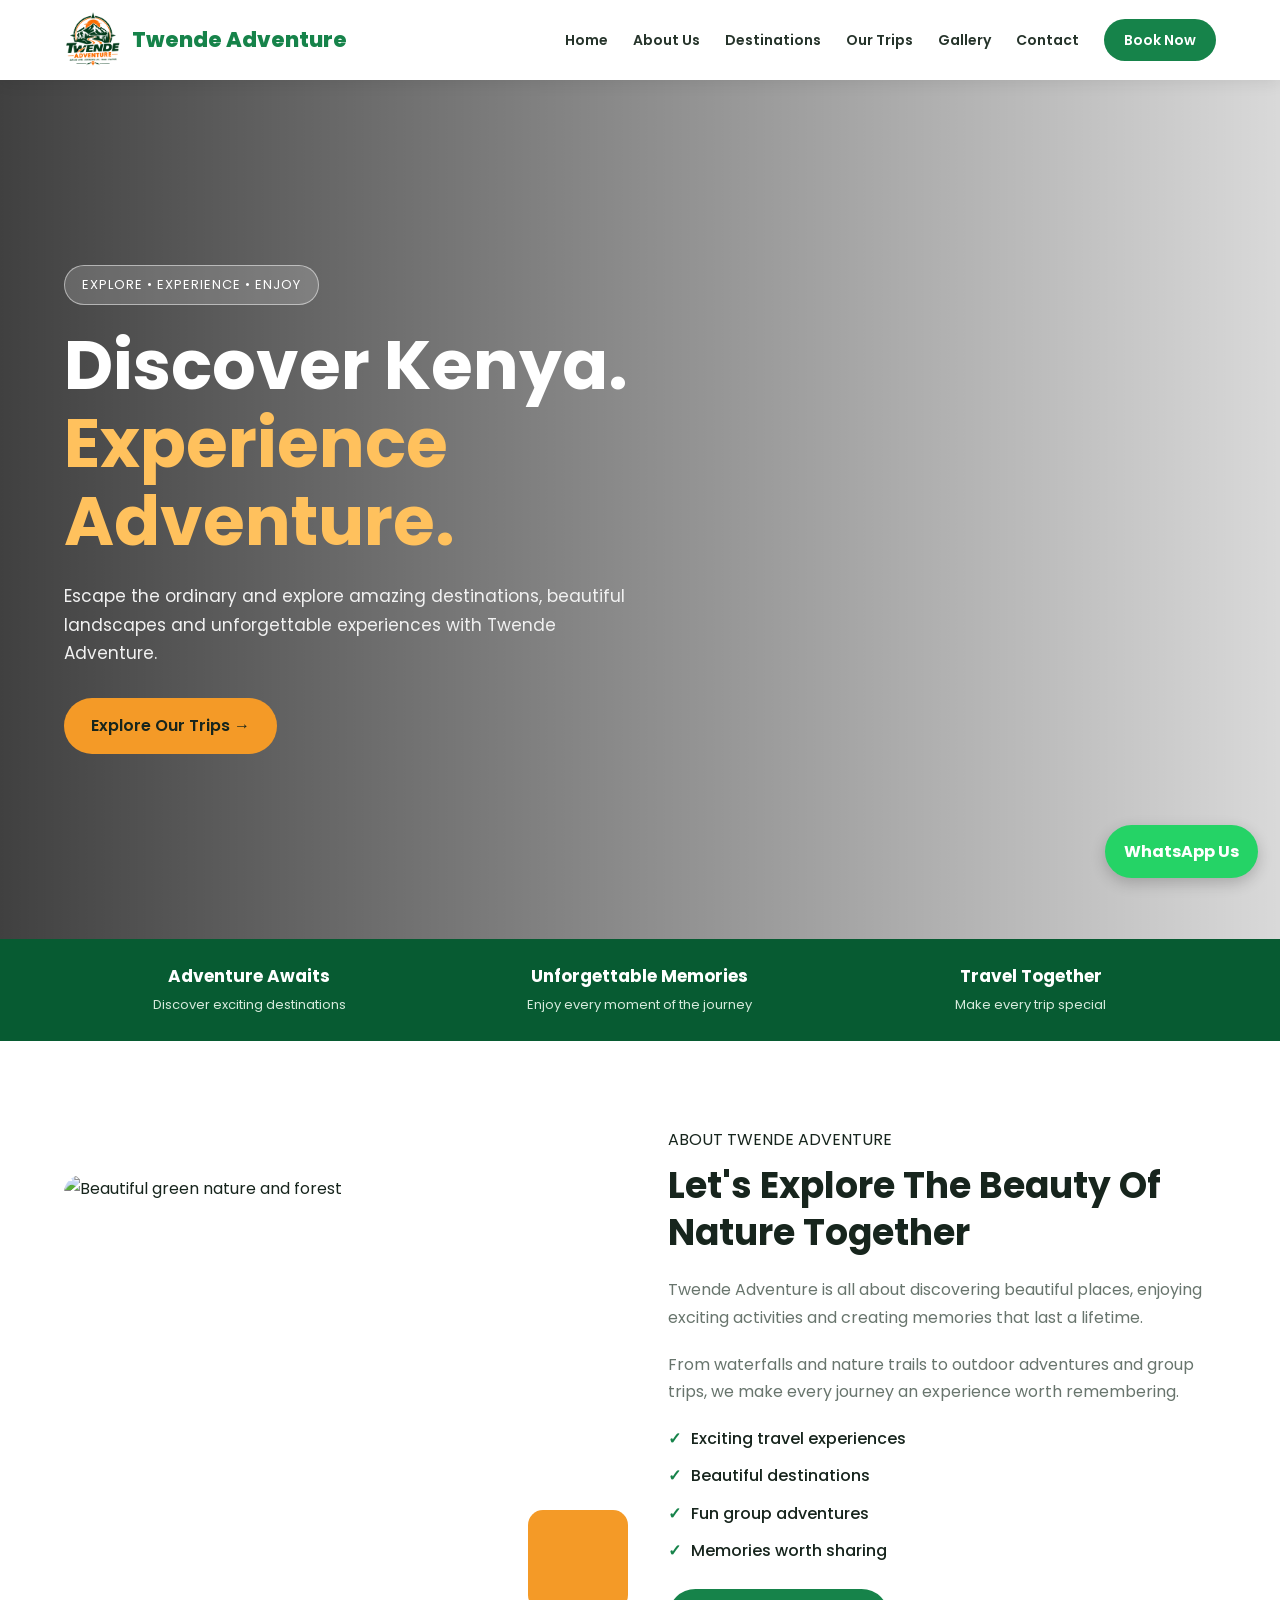
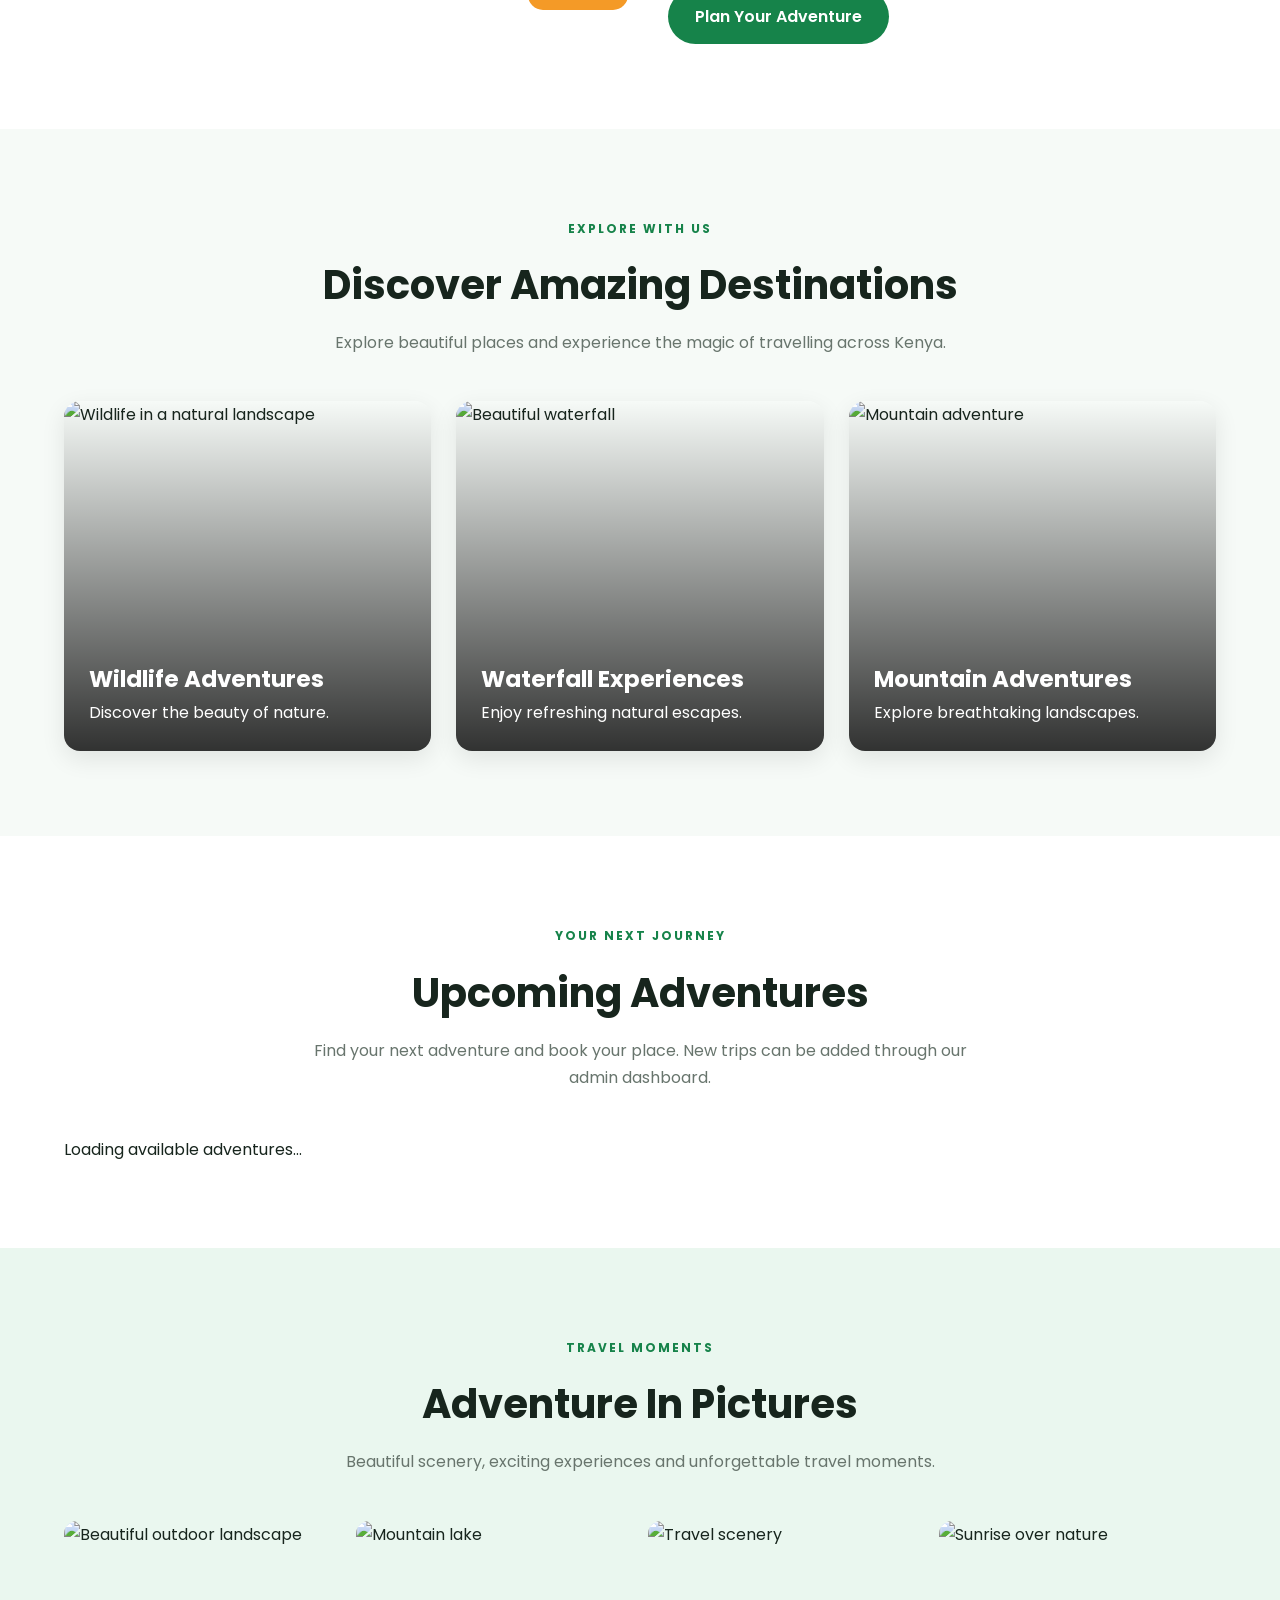
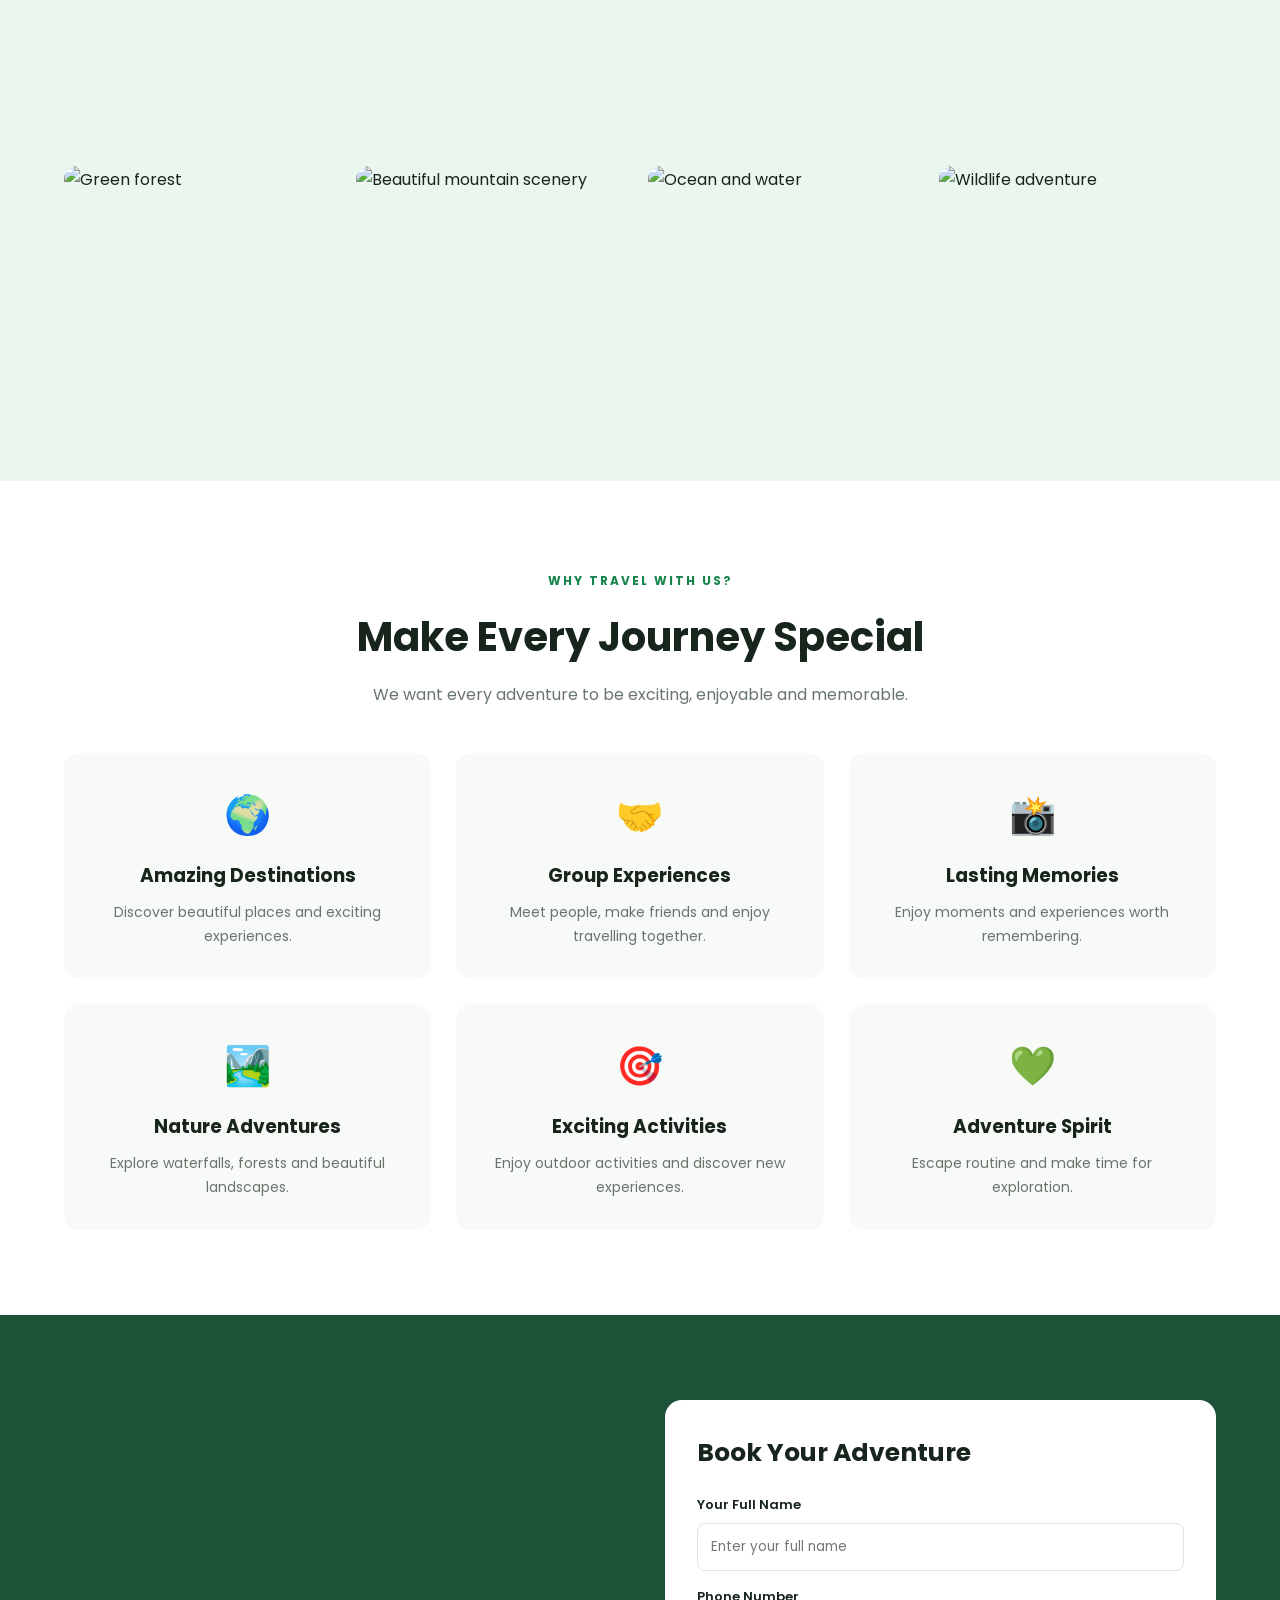
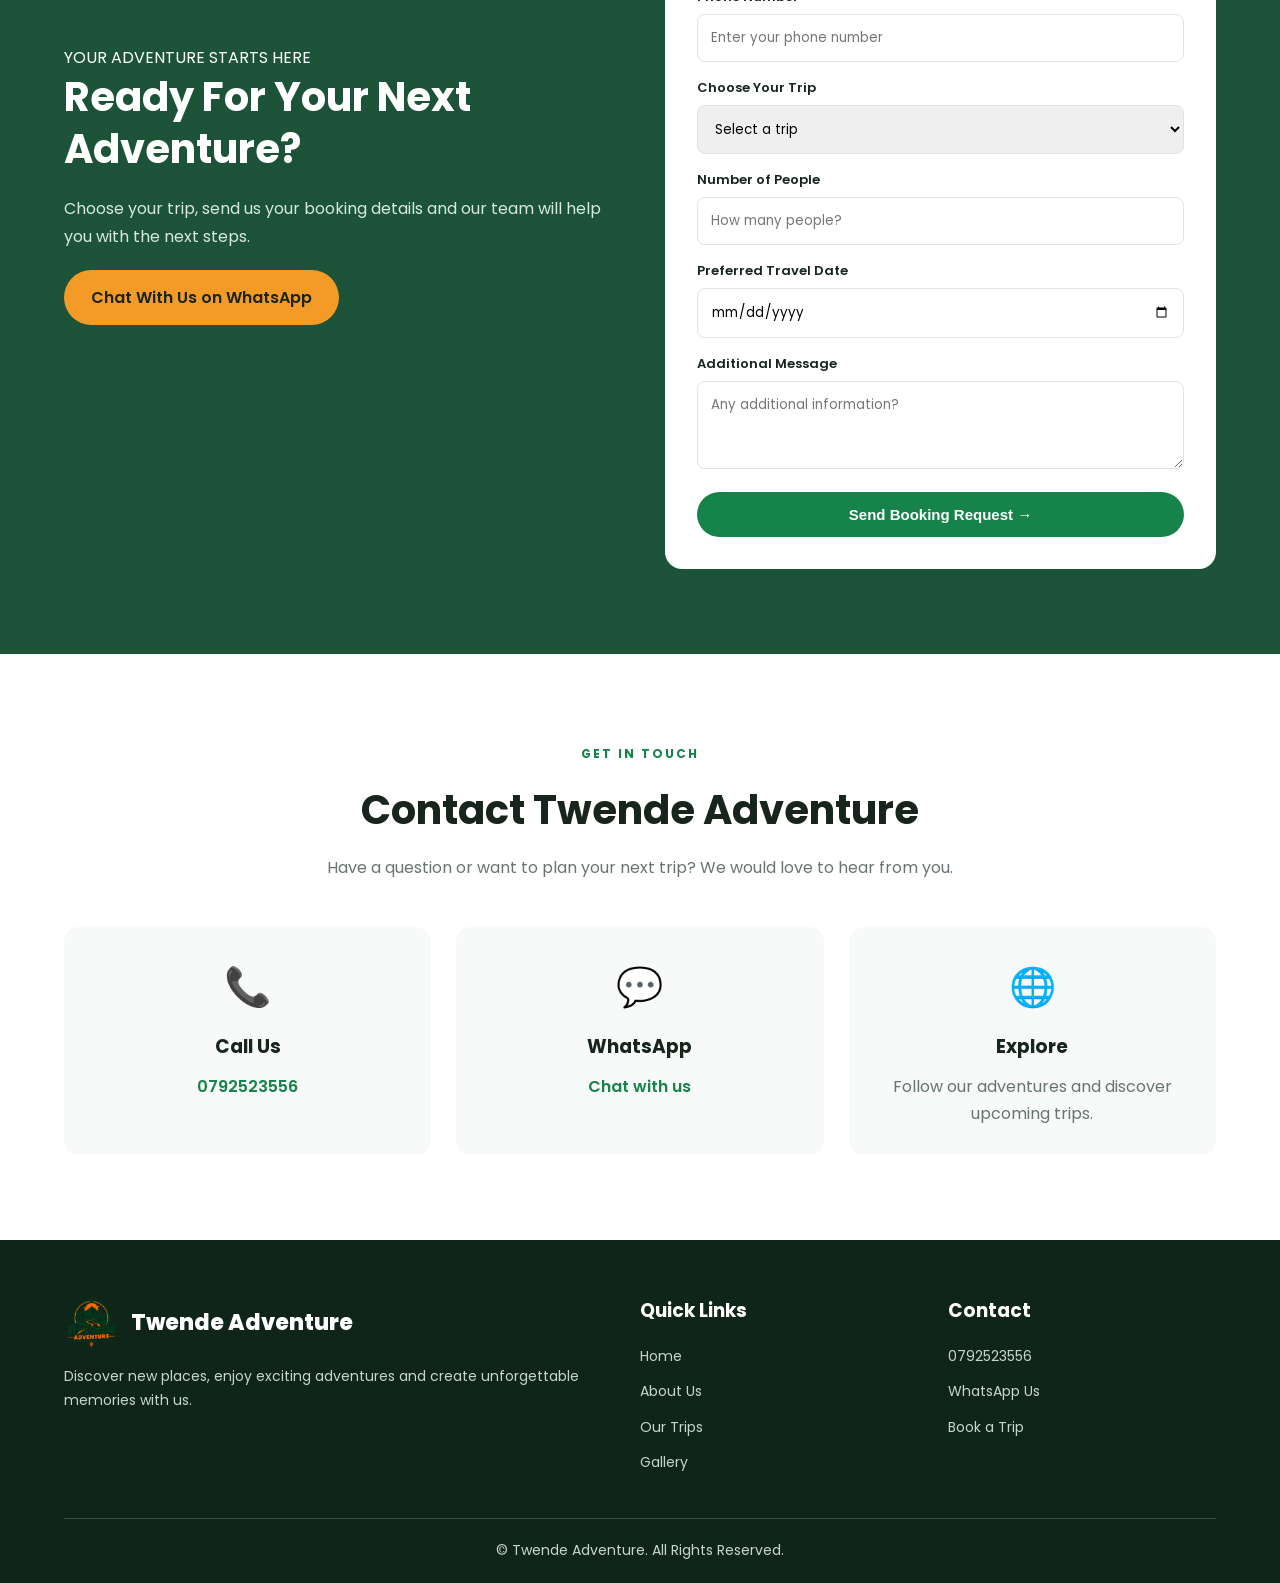
==== index.html @ 0d0b2d55 "Add files via upload" ====
<!DOCTYPE html>
<html lang="en">
<head>
    <meta charset="UTF-8">
    <meta name="viewport" content="width=device-width, initial-scale=1.0">

    <title>Twende Adventure | Explore Kenya</title>

    <meta name="description" content="Discover unforgettable adventures, trips and travel experiences across Kenya with Twende Adventure.">

    <link rel="preconnect" href="https://fonts.googleapis.com">
    <link rel="preconnect" href="https://fonts.gstatic.com" crossorigin>

    <link href="https://fonts.googleapis.com/css2?family=Poppins:wght@300;400;500;600;700;800&display=swap" rel="stylesheet">

    <style>
        :root {
            --green: #16834a;
            --dark-green: #075b32;
            --light-green: #eaf7ef;
            --orange: #f49a27;
            --dark: #17251d;
            --grey: #68756d;
            --white: #ffffff;
        }

        * {
            margin: 0;
            padding: 0;
            box-sizing: border-box;
            scroll-behavior: smooth;
        }

        body {
            font-family: 'Poppins', sans-serif;
            color: var(--dark);
            background: #fff;
            line-height: 1.7;
        }

        a {
            text-decoration: none;
        }

        img {
            max-width: 100%;
            display: block;
        }

        .container {
            width: 90%;
            max-width: 1200px;
            margin: auto;
        }

        /* NAVIGATION */

        header {
            background: white;
            position: sticky;
            top: 0;
            z-index: 1000;
            box-shadow: 0 3px 15px rgba(0,0,0,.08);
        }

        .navbar {
            min-height: 80px;
            display: flex;
            align-items: center;
            justify-content: space-between;
            gap: 20px;
        }

        .logo {
            display: flex;
            align-items: center;
            gap: 10px;
            color: var(--green);
            font-size: 21px;
            font-weight: 800;
        }

        .logo img {
            width: 58px;
            height: 58px;
            object-fit: contain;
        }

        .nav-links {
            display: flex;
            align-items: center;
            gap: 25px;
            list-style: none;
        }

        .nav-links a {
            color: #26342b;
            font-weight: 600;
            font-size: 14px;
            transition: .3s;
        }

        .nav-links a:hover {
            color: var(--green);
        }

        .nav-links .nav-book {
            background: var(--green);
            color: white;
            padding: 11px 20px;
            border-radius: 30px;
        }

        .menu-toggle {
            display: none;
            border: none;
            background: var(--green);
            color: white;
            padding: 9px 13px;
            border-radius: 6px;
            font-size: 23px;
            cursor: pointer;
        }

        /* HERO */

        .hero {
            min-height: 620px;
            display: flex;
            align-items: center;
            color: white;
            background:
                linear-gradient(90deg, rgba(0,0,0,.75), rgba(0,0,0,.15)),
                url("https://images.unsplash.com/photo-1516026672322-bc52d61a55d5?auto=format&fit=crop&w=2000&q=85")
                center/cover no-repeat;
        }

        .hero-content {
            max-width: 720px;
            padding: 100px 0;
        }

        .hero-label {
            display: inline-block;
            background: rgba(255,255,255,.17);
            border: 1px solid rgba(255,255,255,.5);
            padding: 8px 17px;
            border-radius: 30px;
            margin-bottom: 22px;
            font-size: 13px;
            letter-spacing: 1px;
        }

        .hero h1 {
            font-size: clamp(38px, 6vw, 68px);
            line-height: 1.15;
            margin-bottom: 20px;
        }

        .hero h1 span {
            color: #ffc15d;
        }

        .hero p {
            max-width: 570px;
            font-size: 17px;
            margin-bottom: 30px;
            color: #f1f1f1;
        }

        .btn {
            display: inline-block;
            background: var(--green);
            color: white;
            padding: 14px 27px;
            border-radius: 30px;
            font-weight: 600;
            transition: .3s;
            border: none;
            cursor: pointer;
        }

        .btn:hover {
            background: var(--dark-green);
            transform: translateY(-3px);
        }

        .btn-orange {
            background: var(--orange);
            color: #17251d;
        }

        .btn-orange:hover {
            background: #e88a13;
        }

        /* INTRO STRIP */

        .intro-strip {
            background: var(--dark-green);
            color: white;
            padding: 23px 0;
        }

        .intro-grid {
            display: grid;
            grid-template-columns: repeat(3, 1fr);
            text-align: center;
            gap: 20px;
        }

        .intro-grid strong {
            display: block;
            font-size: 17px;
        }

        .intro-grid span {
            font-size: 13px;
            color: #d6eadc;
        }

        /* GENERAL SECTIONS */

        section {
            padding: 85px 0;
        }

        .section-heading {
            text-align: center;
            max-width: 700px;
            margin: 0 auto 45px;
        }

        .section-heading .eyebrow {
            color: var(--green);
            font-weight: 700;
            text-transform: uppercase;
            letter-spacing: 2px;
            font-size: 12px;
        }

        .section-heading h2 {
            font-size: clamp(28px, 4vw, 40px);
            margin: 10px 0;
        }

        .section-heading p {
            color: var(--grey);
        }

        /* ABOUT */

        .about-grid {
            display: grid;
            grid-template-columns: 1fr 1fr;
            align-items: center;
            gap: 55px;
        }

        .about-image {
            position: relative;
        }

        .about-image img {
            width: 100%;
            height: 420px;
            object-fit: cover;
            border-radius: 18px;
        }

        .about-image::after {
            content: "";
            position: absolute;
            width: 100px;
            height: 100px;
            background: var(--orange);
            border-radius: 15px;
            right: -15px;
            bottom: -15px;
            z-index: -1;
        }

        .about-text h2 {
            font-size: 36px;
            line-height: 1.3;
            margin: 10px 0 20px;
        }

        .about-text p {
            color: var(--grey);
            margin-bottom: 20px;
        }

        .check-list {
            list-style: none;
            margin-bottom: 25px;
        }

        .check-list li {
            margin: 10px 0;
            font-weight: 500;
        }

        .check-list li::before {
            content: "✓";
            color: var(--green);
            font-weight: bold;
            margin-right: 10px;
        }

        /* DESTINATIONS */

        .destinations {
            background: #f6faf7;
        }

        .destination-grid {
            display: grid;
            grid-template-columns: repeat(3, 1fr);
            gap: 25px;
        }

        .destination-card {
            position: relative;
            overflow: hidden;
            height: 350px;
            border-radius: 16px;
            box-shadow: 0 8px 25px rgba(0,0,0,.09);
        }

        .destination-card img {
            width: 100%;
            height: 100%;
            object-fit: cover;
            transition: .5s;
        }

        .destination-card:hover img {
            transform: scale(1.08);
        }

        .destination-overlay {
            position: absolute;
            inset: 0;
            display: flex;
            flex-direction: column;
            justify-content: flex-end;
            padding: 25px;
            color: white;
            background: linear-gradient(transparent, rgba(0,0,0,.8));
        }

        .destination-overlay h3 {
            font-size: 23px;
        }

        /* TRIPS */

        .trips-section {
            background: white;
        }

        .trip-container {
            display: grid;
            grid-template-columns: repeat(3, 1fr);
            gap: 25px;
        }

        .trip-card {
            border-radius: 15px;
            overflow: hidden;
            background: white;
            box-shadow: 0 6px 25px rgba(0,0,0,.09);
            transition: .3s;
        }

        .trip-card:hover {
            transform: translateY(-7px);
        }

        .trip-card img {
            width: 100%;
            height: 220px;
            object-fit: cover;
        }

        .trip-info {
            padding: 22px;
        }

        .trip-info .location {
            color: var(--green);
            font-size: 13px;
            font-weight: 700;
        }

        .trip-info h3 {
            font-size: 21px;
            margin: 8px 0;
        }

        .trip-info p {
            color: var(--grey);
            margin-bottom: 12px;
        }

        .trip-info h4 {
            color: var(--green);
            font-size: 21px;
            margin: 15px 0;
        }

        .trip-info h4 small {
            font-size: 12px;
            color: var(--grey);
        }

        /* GALLERY */

        .gallery {
            background: var(--light-green);
        }

        .gallery-grid {
            display: grid;
            grid-template-columns: repeat(4, 1fr);
            gap: 15px;
        }

        .gallery-item {
            height: 230px;
            overflow: hidden;
            border-radius: 13px;
        }

        .gallery-item img {
            width: 100%;
            height: 100%;
            object-fit: cover;
            transition: .5s;
        }

        .gallery-item:hover img {
            transform: scale(1.1);
        }

        /* WHY CHOOSE US */

        .features-grid {
            display: grid;
            grid-template-columns: repeat(3, 1fr);
            gap: 25px;
        }

        .feature-card {
            padding: 30px;
            border-radius: 15px;
            background: #f8faf8;
            text-align: center;
            transition: .3s;
        }

        .feature-card:hover {
            background: var(--light-green);
            transform: translateY(-5px);
        }

        .feature-icon {
            font-size: 38px;
            margin-bottom: 12px;
        }

        .feature-card h3 {
            margin-bottom: 10px;
        }

        .feature-card p {
            color: var(--grey);
            font-size: 14px;
        }

        /* BOOKING */

        .booking-section {
            background:
                linear-gradient(rgba(4,65,35,.9), rgba(4,65,35,.9)),
                url("https://images.unsplash.com/photo-1470770841072-f978cf4d019e?auto=format&fit=crop&w=1800&q=80")
                center/cover;
            color: white;
        }

        .booking-grid {
            display: grid;
            grid-template-columns: 1fr 1fr;
            gap: 50px;
            align-items: center;
        }

        .booking-text h2 {
            font-size: 40px;
            line-height: 1.3;
            margin-bottom: 20px;
        }

        .booking-text p {
            color: #d8e9de;
            margin-bottom: 20px;
        }

        .booking-form {
            background: white;
            color: var(--dark);
            padding: 32px;
            border-radius: 17px;
        }

        .booking-form h3 {
            font-size: 25px;
            margin-bottom: 20px;
        }

        .form-group {
            margin-bottom: 15px;
        }

        .form-group label {
            display: block;
            font-weight: 600;
            font-size: 13px;
            margin-bottom: 6px;
        }

        .form-group input,
        .form-group select,
        .form-group textarea {
            width: 100%;
            padding: 13px;
            border: 1px solid #dce5de;
            border-radius: 8px;
            font-family: inherit;
            outline: none;
        }

        .form-group input:focus,
        .form-group select:focus,
        .form-group textarea:focus {
            border-color: var(--green);
        }

        .booking-form button {
            width: 100%;
            font-size: 15px;
        }

        /* CONTACT */

        .contact-grid {
            display: grid;
            grid-template-columns: repeat(3, 1fr);
            gap: 25px;
        }

        .contact-card {
            padding: 28px;
            text-align: center;
            border-radius: 15px;
            background: #f7faf8;
        }

        .contact-card h3 {
            margin: 10px 0;
        }

        .contact-card p {
            color: var(--grey);
        }

        .contact-card a {
            color: var(--green);
            font-weight: 600;
        }

        /* FOOTER */

        footer {
            background: #10251a;
            color: white;
            padding: 55px 0 20px;
        }

        .footer-grid {
            display: grid;
            grid-template-columns: 2fr 1fr 1fr;
            gap: 40px;
            margin-bottom: 35px;
        }

        .footer-brand {
            display: flex;
            align-items: center;
            gap: 12px;
            font-size: 22px;
            font-weight: 800;
            margin-bottom: 15px;
        }

        .footer-brand img {
            width: 55px;
            height: 55px;
            object-fit: contain;
        }

        footer p,
        footer a {
            color: #c7d6cc;
            font-size: 14px;
        }

        footer h3 {
            margin-bottom: 15px;
        }

        footer ul {
            list-style: none;
        }

        footer li {
            margin: 8px 0;
        }

        footer a:hover {
            color: #ffc15d;
        }

        .copyright {
            border-top: 1px solid #365141;
            padding-top: 20px;
            text-align: center;
        }

        /* WHATSAPP BUTTON */

        .whatsapp-float {
            position: fixed;
            right: 22px;
            bottom: 22px;
            z-index: 999;
            background: #25D366;
            color: white;
            padding: 13px 19px;
            border-radius: 35px;
            font-weight: 700;
            box-shadow: 0 5px 15px rgba(0,0,0,.2);
        }

        /* BACK TO TOP */

        #backToTop {
            display: none;
            position: fixed;
            bottom: 85px;
            right: 25px;
            z-index: 998;
            border: none;
            background: var(--green);
            color: white;
            padding: 12px 16px;
            border-radius: 50%;
            font-size: 19px;
            cursor: pointer;
        }

        /* RESPONSIVE DESIGN */

        @media(max-width: 900px) {
            .about-grid,
            .booking-grid {
                grid-template-columns: 1fr;
            }

            .destination-grid,
            .trip-container {
                grid-template-columns: repeat(2, 1fr);
            }

            .gallery-grid {
                grid-template-columns: repeat(2, 1fr);
            }

            .features-grid {
                grid-template-columns: repeat(2, 1fr);
            }
        }

        @media(max-width: 700px) {
            .navbar {
                min-height: 70px;
            }

            .logo {
                font-size: 17px;
            }

            .logo img {
                width: 48px;
                height: 48px;
            }

            .menu-toggle {
                display: block;
            }

            .nav-links {
                display: none;
                position: absolute;
                top: 100%;
                left: 0;
                width: 100%;
                background: white;
                flex-direction: column;
                padding: 25px;
                box-shadow: 0 8px 15px rgba(0,0,0,.1);
            }

            .nav-links.active {
                display: flex;
            }

            .hero {
                min-height: 540px;
            }

            .hero-content {
                padding: 75px 0;
            }

            .intro-grid {
                grid-template-columns: 1fr;
            }

            .destination-grid,
            .trip-container,
            .features-grid,
            .contact-grid,
            .footer-grid {
                grid-template-columns: 1fr;
            }

            .gallery-grid {
                grid-template-columns: repeat(2, 1fr);
            }

            .gallery-item {
                height: 160px;
            }

            section {
                padding: 60px 0;
            }

            .about-image img {
                height: 300px;
            }

            .booking-form {
                padding: 22px;
            }

            .booking-text h2 {
                font-size: 31px;
            }

            .whatsapp-float {
                right: 12px;
                bottom: 12px;
                padding: 10px 14px;
                font-size: 13px;
            }
        }
    </style>
</head>

<body>

<!-- NAVIGATION -->
<header>
    <div class="container navbar">

        <a href="#home" class="logo">
            <img src="./images/logo.png"
                 alt="Twende Adventure Logo"
                 onerror="this.onerror=null; this.src='https://placehold.co/100x100/16834a/ffffff?text=TA';">
            <span>Twende Adventure</span>
        </a>

        <button class="menu-toggle" id="menuToggle" aria-label="Open navigation menu">
            ☰
        </button>

        <ul class="nav-links" id="navLinks">
            <li><a href="#home">Home</a></li>
            <li><a href="#about">About Us</a></li>
            <li><a href="#destinations">Destinations</a></li>
            <li><a href="#trips">Our Trips</a></li>
            <li><a href="#gallery">Gallery</a></li>
            <li><a href="#contact">Contact</a></li>
            <li><a href="#booking" class="nav-book">Book Now</a></li>
        </ul>

    </div>
</header>


<!-- HERO SECTION -->
<section class="hero" id="home">
    <div class="container">
        <div class="hero-content">

            <span class="hero-label">EXPLORE • EXPERIENCE • ENJOY</span>

            <h1>
                Discover Kenya.<br>
                <span>Experience Adventure.</span>
            </h1>

            <p>
                Escape the ordinary and explore amazing destinations,
                beautiful landscapes and unforgettable experiences
                with Twende Adventure.
            </p>

            <a href="#trips" class="btn btn-orange">Explore Our Trips →</a>

        </div>
    </div>
</section>


<!-- INTRO STRIP -->
<div class="intro-strip">
    <div class="container intro-grid">

        <div>
            <strong>Adventure Awaits</strong>
            <span>Discover exciting destinations</span>
        </div>

        <div>
            <strong>Unforgettable Memories</strong>
            <span>Enjoy every moment of the journey</span>
        </div>

        <div>
            <strong>Travel Together</strong>
            <span>Make every trip special</span>
        </div>

    </div>
</div>


<!-- ABOUT SECTION -->
<section id="about">
    <div class="container about-grid">

        <div class="about-image">
            <img
                src="https://images.unsplash.com/photo-1511497584788-876760111969?auto=format&fit=crop&w=1000&q=85"
                alt="Beautiful green nature and forest">
        </div>

        <div class="about-text">

            <span class="eyebrow">ABOUT TWENDE ADVENTURE</span>

            <h2>Let's Explore The Beauty Of Nature Together</h2>

            <p>
                Twende Adventure is all about discovering beautiful
                places, enjoying exciting activities and creating
                memories that last a lifetime.
            </p>

            <p>
                From waterfalls and nature trails to outdoor adventures
                and group trips, we make every journey an experience
                worth remembering.
            </p>

            <ul class="check-list">
                <li>Exciting travel experiences</li>
                <li>Beautiful destinations</li>
                <li>Fun group adventures</li>
                <li>Memories worth sharing</li>
            </ul>

            <a href="#booking" class="btn">Plan Your Adventure</a>

        </div>

    </div>
</section>


<!-- DESTINATIONS -->
<section class="destinations" id="destinations">
    <div class="container">

        <div class="section-heading">
            <span class="eyebrow">EXPLORE WITH US</span>
            <h2>Discover Amazing Destinations</h2>
            <p>
                Explore beautiful places and experience the magic
                of travelling across Kenya.
            </p>
        </div>

        <div class="destination-grid">

            <div class="destination-card">
                <img
                    src="https://images.unsplash.com/photo-1472396961693-142e6e269027?auto=format&fit=crop&w=900&q=85"
                    alt="Wildlife in a natural landscape">
                <div class="destination-overlay">
                    <h3>Wildlife Adventures</h3>
                    <p>Discover the beauty of nature.</p>
                </div>
            </div>

            <div class="destination-card">
                <img
                    src="https://images.unsplash.com/photo-1432405972618-c60b0225b8f9?auto=format&fit=crop&w=900&q=85"
                    alt="Beautiful waterfall">
                <div class="destination-overlay">
                    <h3>Waterfall Experiences</h3>
                    <p>Enjoy refreshing natural escapes.</p>
                </div>
            </div>

            <div class="destination-card">
                <img
                    src="https://images.unsplash.com/photo-1464822759023-fed622ff2c3b?auto=format&fit=crop&w=900&q=85"
                    alt="Mountain adventure">
                <div class="destination-overlay">
                    <h3>Mountain Adventures</h3>
                    <p>Explore breathtaking landscapes.</p>
                </div>
            </div>

        </div>

    </div>
</section>


<!-- TRIPS FROM FIREBASE -->
<section class="trips-section" id="trips">
    <div class="container">

        <div class="section-heading">
            <span class="eyebrow">YOUR NEXT JOURNEY</span>
            <h2>Upcoming Adventures</h2>
            <p>
                Find your next adventure and book your place.
                New trips can be added through our admin dashboard.
            </p>
        </div>

        <div class="trip-container" id="tripContainer">
            <p>Loading available adventures...</p>
        </div>

    </div>
</section>


<!-- GALLERY -->
<section class="gallery" id="gallery">
    <div class="container">

        <div class="section-heading">
            <span class="eyebrow">TRAVEL MOMENTS</span>
            <h2>Adventure In Pictures</h2>
            <p>
                Beautiful scenery, exciting experiences and
                unforgettable travel moments.
            </p>
        </div>

        <div class="gallery-grid">

            <div class="gallery-item">
                <img
                    src="https://images.unsplash.com/photo-1500530855697-b586d89ba3ee?auto=format&fit=crop&w=700&q=80"
                    alt="Beautiful outdoor landscape">
            </div>

            <div class="gallery-item">
                <img
                    src="https://images.unsplash.com/photo-1470770841072-f978cf4d019e?auto=format&fit=crop&w=700&q=80"
                    alt="Mountain lake">
            </div>

            <div class="gallery-item">
                <img
                    src="https://images.unsplash.com/photo-1500534623283-312aade485b7?auto=format&fit=crop&w=700&q=80"
                    alt="Travel scenery">
            </div>

            <div class="gallery-item">
                <img
                    src="https://images.unsplash.com/photo-1470252649378-9c29740c9fa8?auto=format&fit=crop&w=700&q=80"
                    alt="Sunrise over nature">
            </div>

            <div class="gallery-item">
                <img
                    src="https://images.unsplash.com/photo-1441974231531-c6227db76b6e?auto=format&fit=crop&w=700&q=80"
                    alt="Green forest">
            </div>

            <div class="gallery-item">
                <img
                    src="https://images.unsplash.com/photo-1501785888041-af3ef285b470?auto=format&fit=crop&w=700&q=80"
                    alt="Beautiful mountain scenery">
            </div>

            <div class="gallery-item">
                <img
                    src="https://images.unsplash.com/photo-1518837695005-2083093ee35b?auto=format&fit=crop&w=700&q=80"
                    alt="Ocean and water">
            </div>

            <div class="gallery-item">
                <img
                    src="https://images.unsplash.com/photo-1472396961693-142e6e269027?auto=format&fit=crop&w=700&q=80"
                    alt="Wildlife adventure">
            </div>

        </div>

    </div>
</section>


<!-- WHY CHOOSE US -->
<section id="why-us">
    <div class="container">

        <div class="section-heading">
            <span class="eyebrow">WHY TRAVEL WITH US?</span>
            <h2>Make Every Journey Special</h2>
            <p>
                We want every adventure to be exciting,
                enjoyable and memorable.
            </p>
        </div>

        <div class="features-grid">

            <div class="feature-card">
                <div class="feature-icon">🌍</div>
                <h3>Amazing Destinations</h3>
                <p>Discover beautiful places and exciting experiences.</p>
            </div>

            <div class="feature-card">
                <div class="feature-icon">🤝</div>
                <h3>Group Experiences</h3>
                <p>Meet people, make friends and enjoy travelling together.</p>
            </div>

            <div class="feature-card">
                <div class="feature-icon">📸</div>
                <h3>Lasting Memories</h3>
                <p>Enjoy moments and experiences worth remembering.</p>
            </div>

            <div class="feature-card">
                <div class="feature-icon">🏞️</div>
                <h3>Nature Adventures</h3>
                <p>Explore waterfalls, forests and beautiful landscapes.</p>
            </div>

            <div class="feature-card">
                <div class="feature-icon">🎯</div>
                <h3>Exciting Activities</h3>
                <p>Enjoy outdoor activities and discover new experiences.</p>
            </div>

            <div class="feature-card">
                <div class="feature-icon">💚</div>
                <h3>Adventure Spirit</h3>
                <p>Escape routine and make time for exploration.</p>
            </div>

        </div>

    </div>
</section>


<!-- BOOKING SECTION -->
<section class="booking-section" id="booking">
    <div class="container booking-grid">

        <div class="booking-text">
            <span class="eyebrow">YOUR ADVENTURE STARTS HERE</span>

            <h2>Ready For Your Next Adventure?</h2>

            <p>
                Choose your trip, send us your booking details
                and our team will help you with the next steps.
            </p>

            <a href="https://wa.me/254792523556"
               target="_blank"
               class="btn btn-orange">
                Chat With Us on WhatsApp
            </a>
        </div>

        <form class="booking-form" id="bookingForm">

            <h3>Book Your Adventure</h3>

            <div class="form-group">
                <label for="name">Your Full Name</label>
                <input type="text" id="name" required
                       placeholder="Enter your full name">
            </div>

            <div class="form-group">
                <label for="phone">Phone Number</label>
                <input type="tel" id="phone" required
                       placeholder="Enter your phone number">
            </div>

            <div class="form-group">
                <label for="trip">Choose Your Trip</label>
                <select id="trip" required>
                    <option value="">Select a trip</option>
                    <option value="Twende Camp Ndunda Falls, Embu">
                        Twende Camp Ndunda Falls, Embu
                    </option>
                </select>
            </div>

            <div class="form-group">
                <label for="people">Number of People</label>
                <input type="number" id="people" min="1" required
                       placeholder="How many people?">
            </div>

            <div class="form-group">
                <label for="date">Preferred Travel Date</label>
                <input type="date" id="date" required>
            </div>

            <div class="form-group">
                <label for="message">Additional Message</label>
                <textarea id="message" rows="3"
                          placeholder="Any additional information?"></textarea>
            </div>

            <button type="submit" class="btn">
                Send Booking Request →
            </button>

        </form>

    </div>
</section>


<!-- CONTACT -->
<section id="contact">
    <div class="container">

        <div class="section-heading">
            <span class="eyebrow">GET IN TOUCH</span>
            <h2>Contact Twende Adventure</h2>
            <p>
                Have a question or want to plan your next trip?
                We would love to hear from you.
            </p>
        </div>

        <div class="contact-grid">

            <div class="contact-card">
                <div class="feature-icon">📞</div>
                <h3>Call Us</h3>
                <p><a href="tel:0792523556">0792523556</a></p>
            </div>

            <div class="contact-card">
                <div class="feature-icon">💬</div>
                <h3>WhatsApp</h3>
                <p>
                    <a href="https://wa.me/254792523556" target="_blank">
                        Chat with us
                    </a>
                </p>
            </div>

            <div class="contact-card">
                <div class="feature-icon">🌐</div>
                <h3>Explore</h3>
                <p>Follow our adventures and discover upcoming trips.</p>
            </div>

        </div>

    </div>
</section>


<!-- FOOTER -->
<footer>
    <div class="container">

        <div class="footer-grid">

            <div>
                <div class="footer-brand">
                    <img src="./images/logo.png"
                         alt="Twende Adventure Logo"
                         onerror="this.onerror=null; this.src='https://placehold.co/100x100/16834a/ffffff?text=TA';">
                    <span>Twende Adventure</span>
                </div>

                <p>
                    Discover new places, enjoy exciting adventures
                    and create unforgettable memories with us.
                </p>
            </div>

            <div>
                <h3>Quick Links</h3>
                <ul>
                    <li><a href="#home">Home</a></li>
                    <li><a href="#about">About Us</a></li>
                    <li><a href="#trips">Our Trips</a></li>
                    <li><a href="#gallery">Gallery</a></li>
                </ul>
            </div>

            <div>
                <h3>Contact</h3>
                <ul>
                    <li><a href="tel:0792523556">0792523556</a></li>
                    <li>
                        <a href="https://wa.me/254792523556" target="_blank">
                            WhatsApp Us
                        </a>
                    </li>
                    <li><a href="#booking">Book a Trip</a></li>
                </ul>
            </div>

        </div>

        <div class="copyright">
            <p>
                © <span id="currentYear"></span> Twende Adventure.
                All Rights Reserved.
            </p>
        </div>

    </div>
</footer>


<!-- FLOATING WHATSAPP -->
<a class="whatsapp-float"
   href="https://wa.me/254792523556"
   target="_blank">
    WhatsApp Us
</a>


<!-- BACK TO TOP -->
<button id="backToTop" aria-label="Back to top">↑</button>


<!-- JAVASCRIPT FILES -->
<script src="script.js"></script>
<script type="module" src="public-trips.js"></script>

</body>
</html>
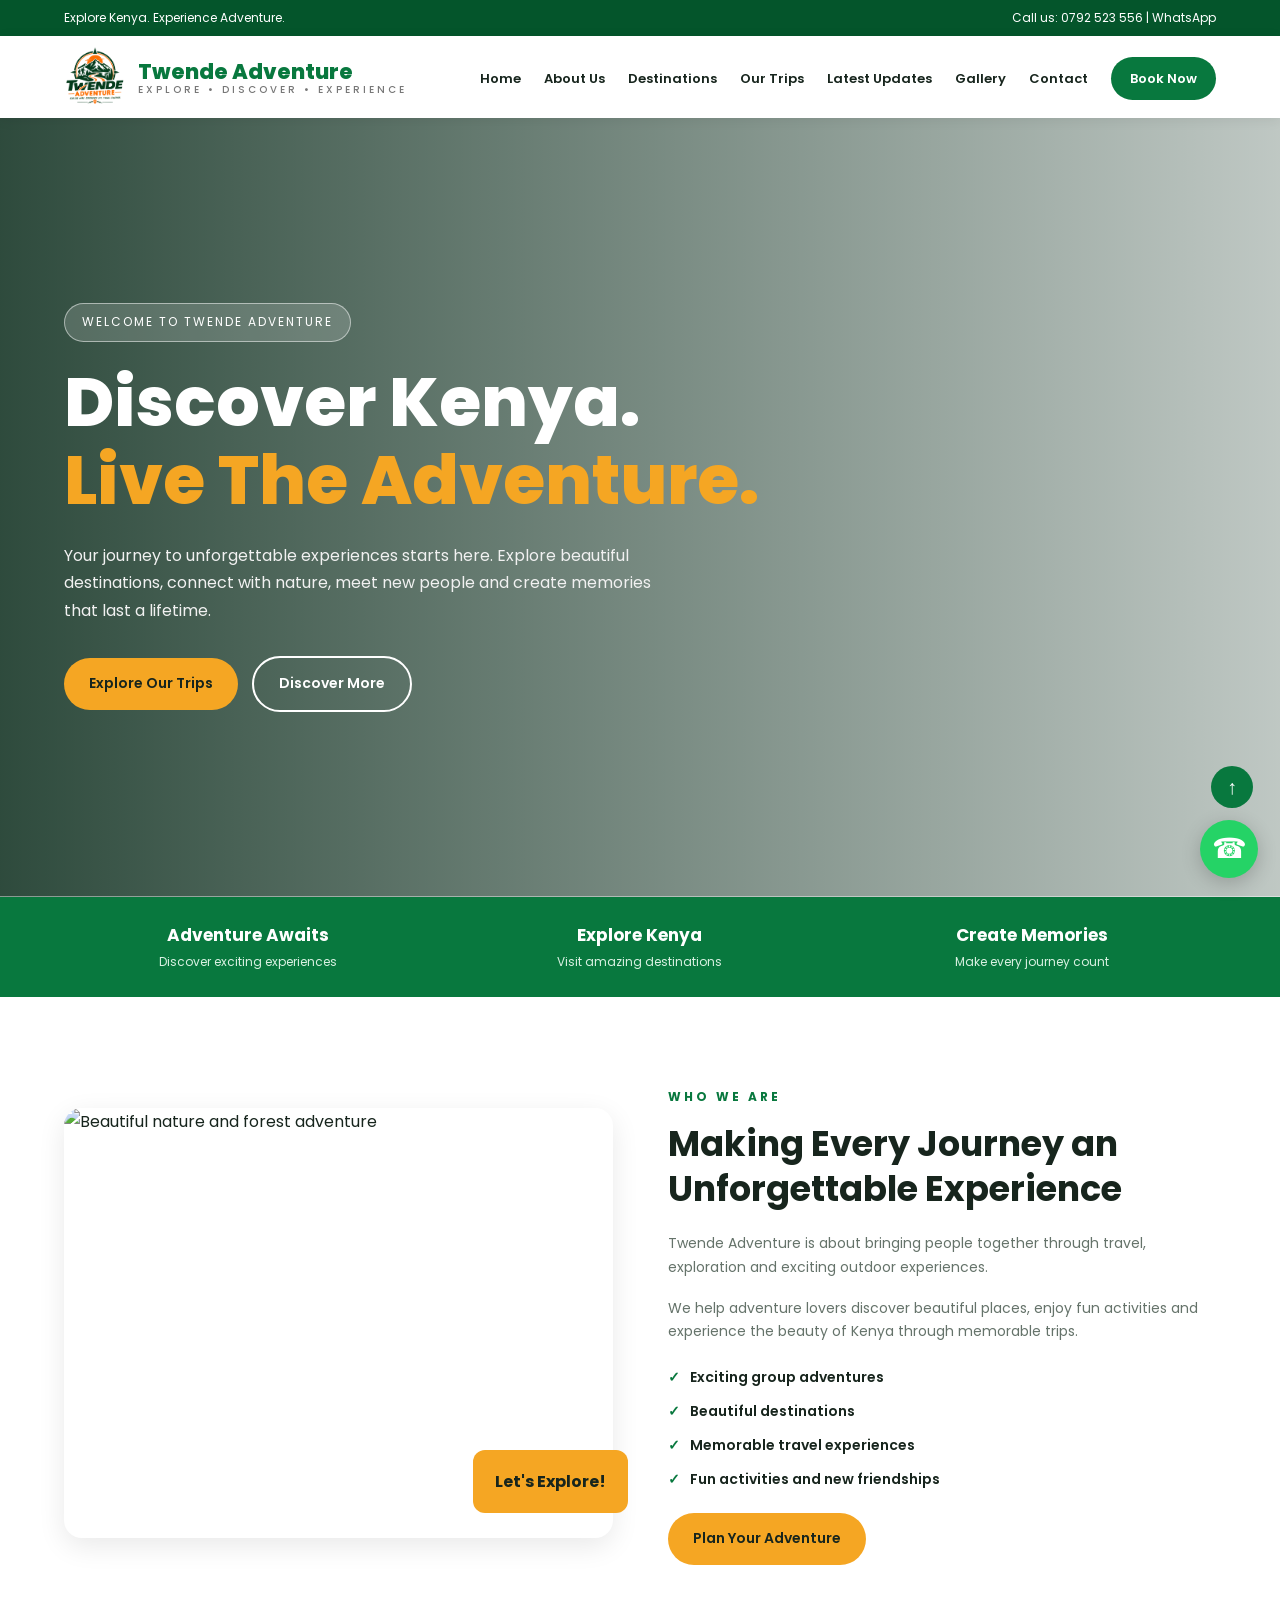
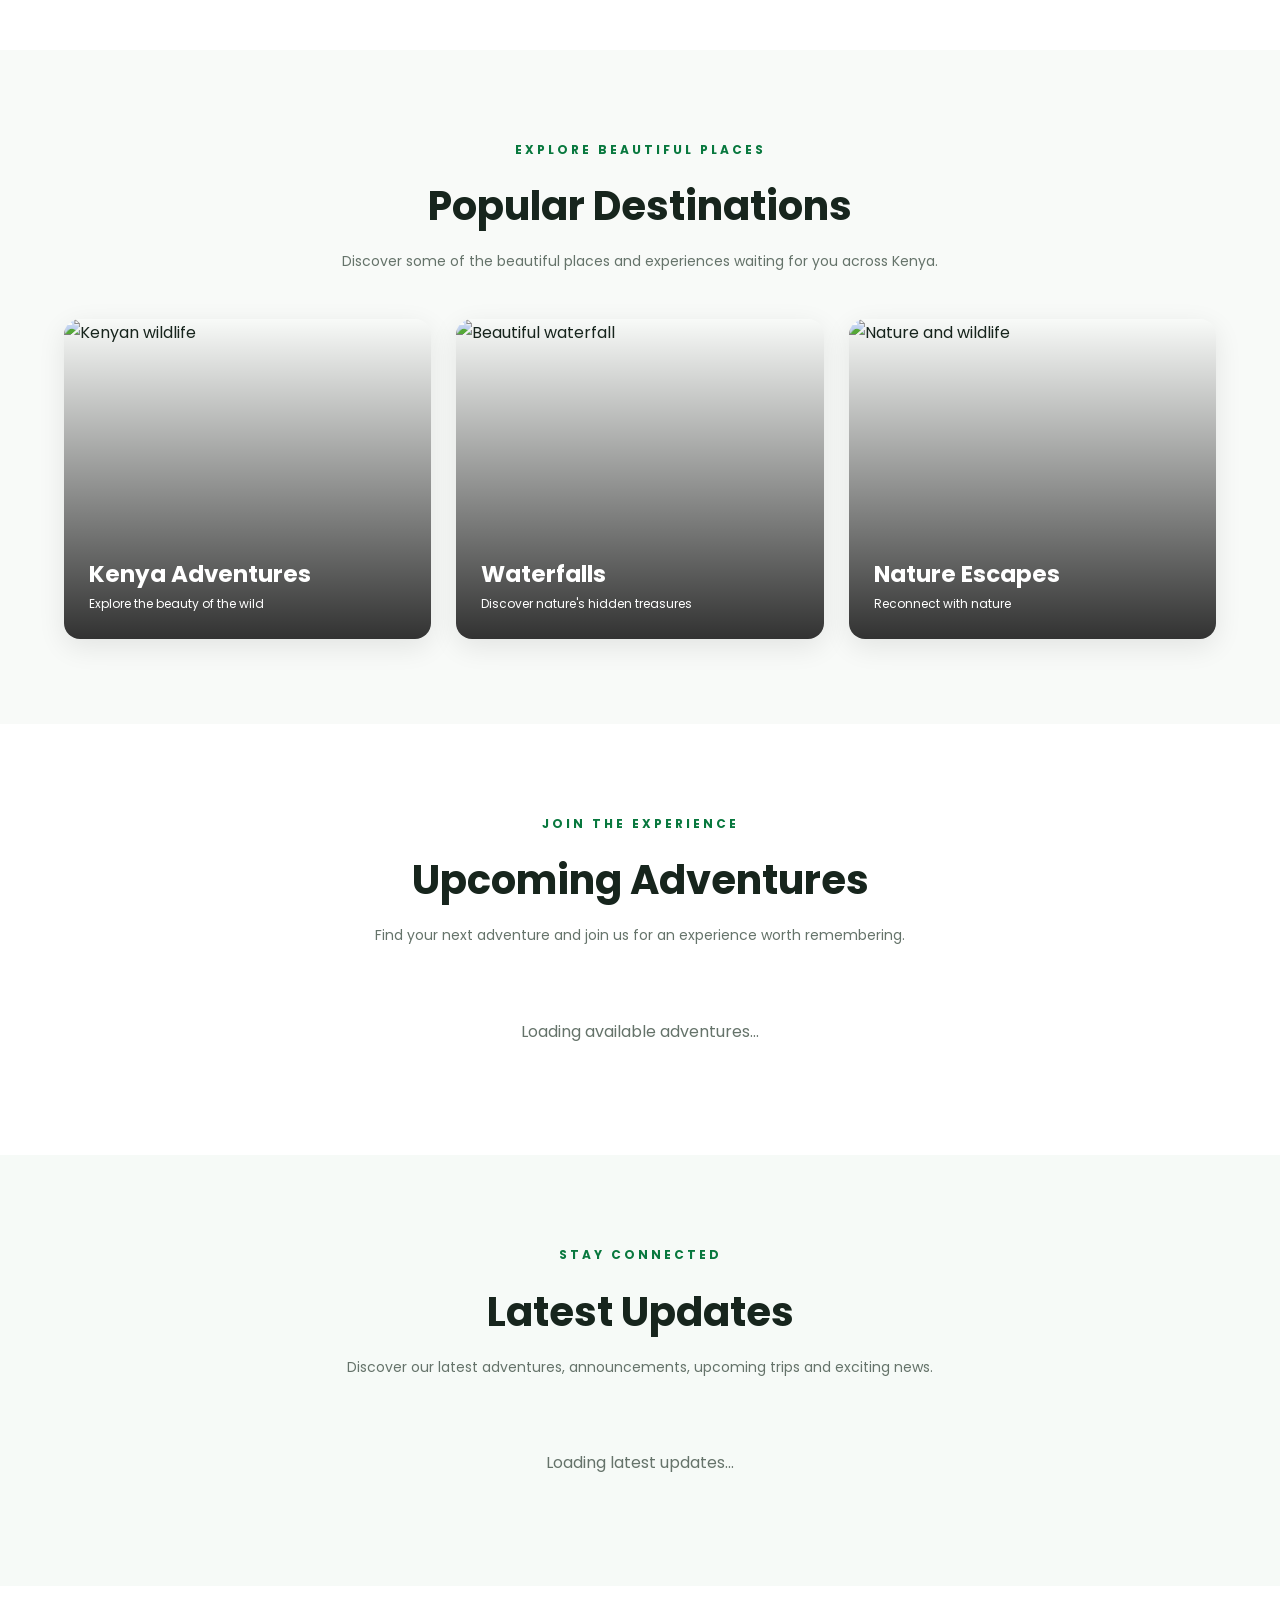
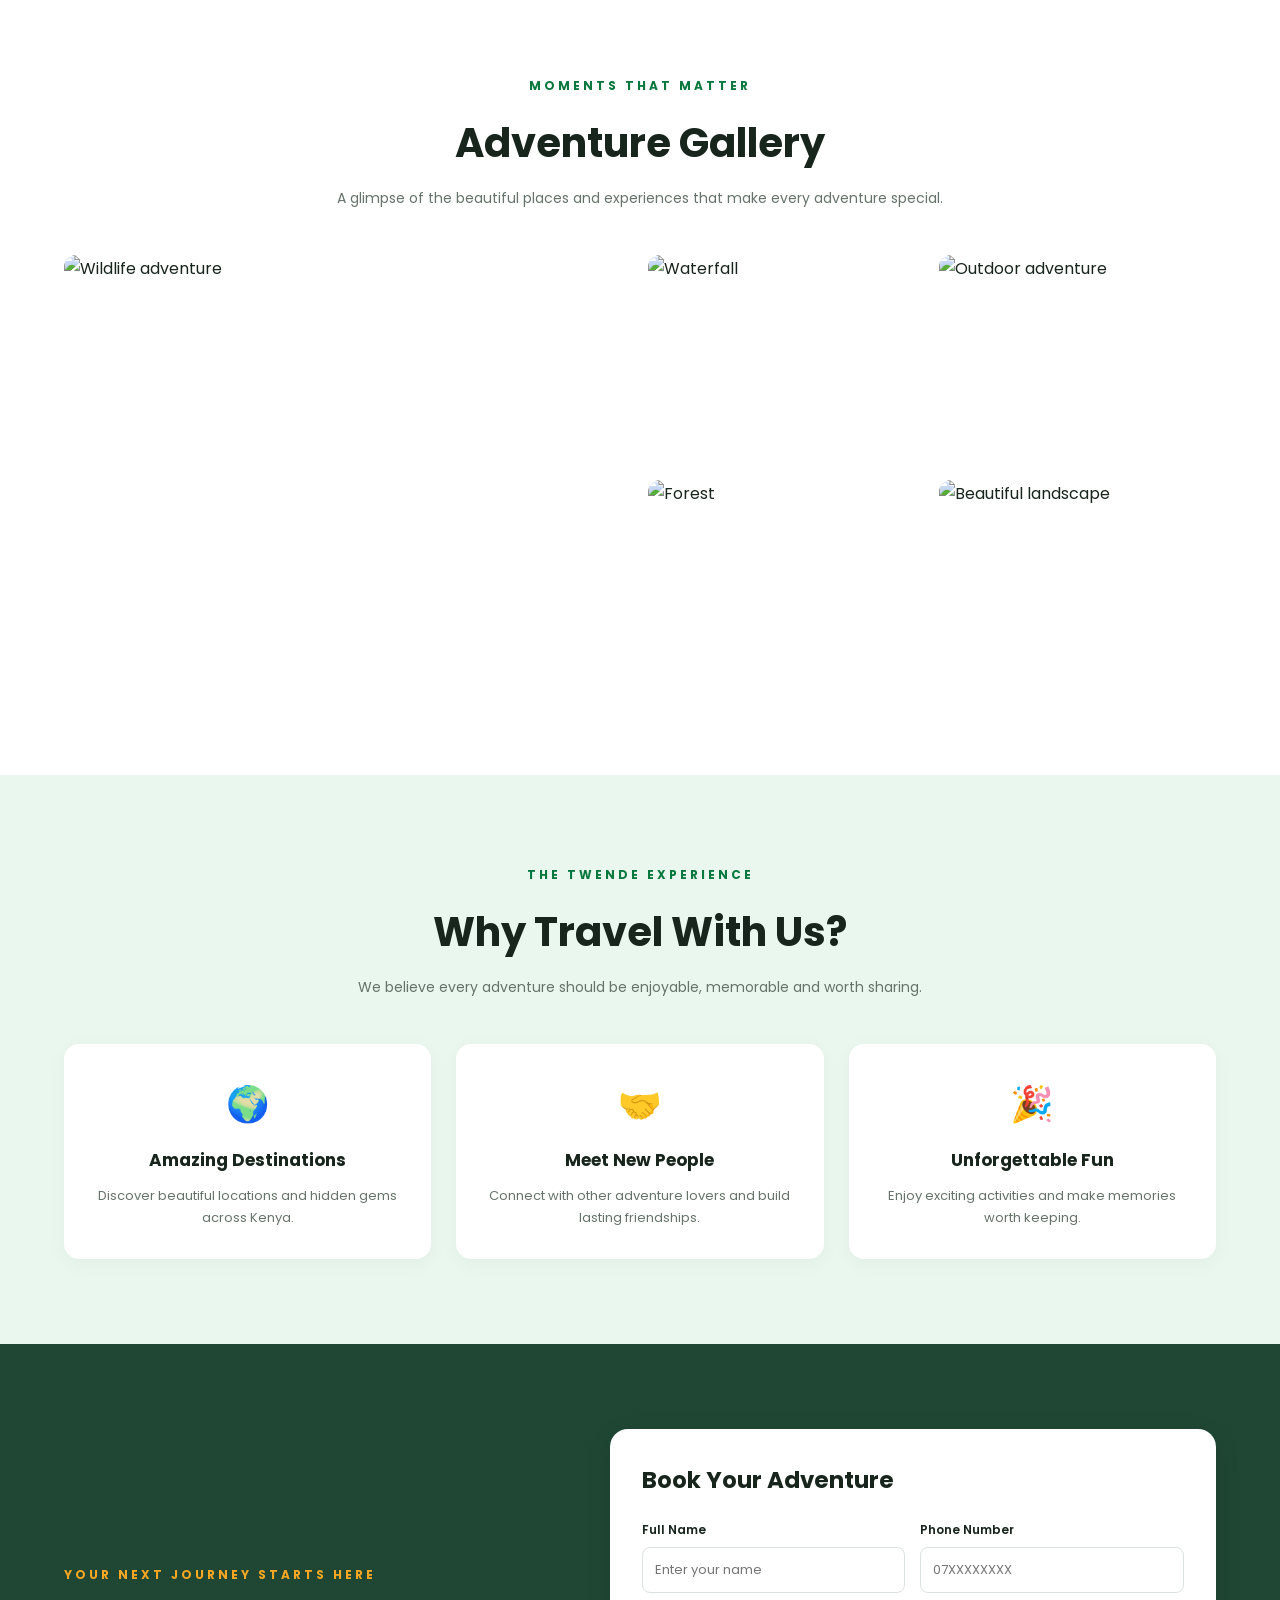
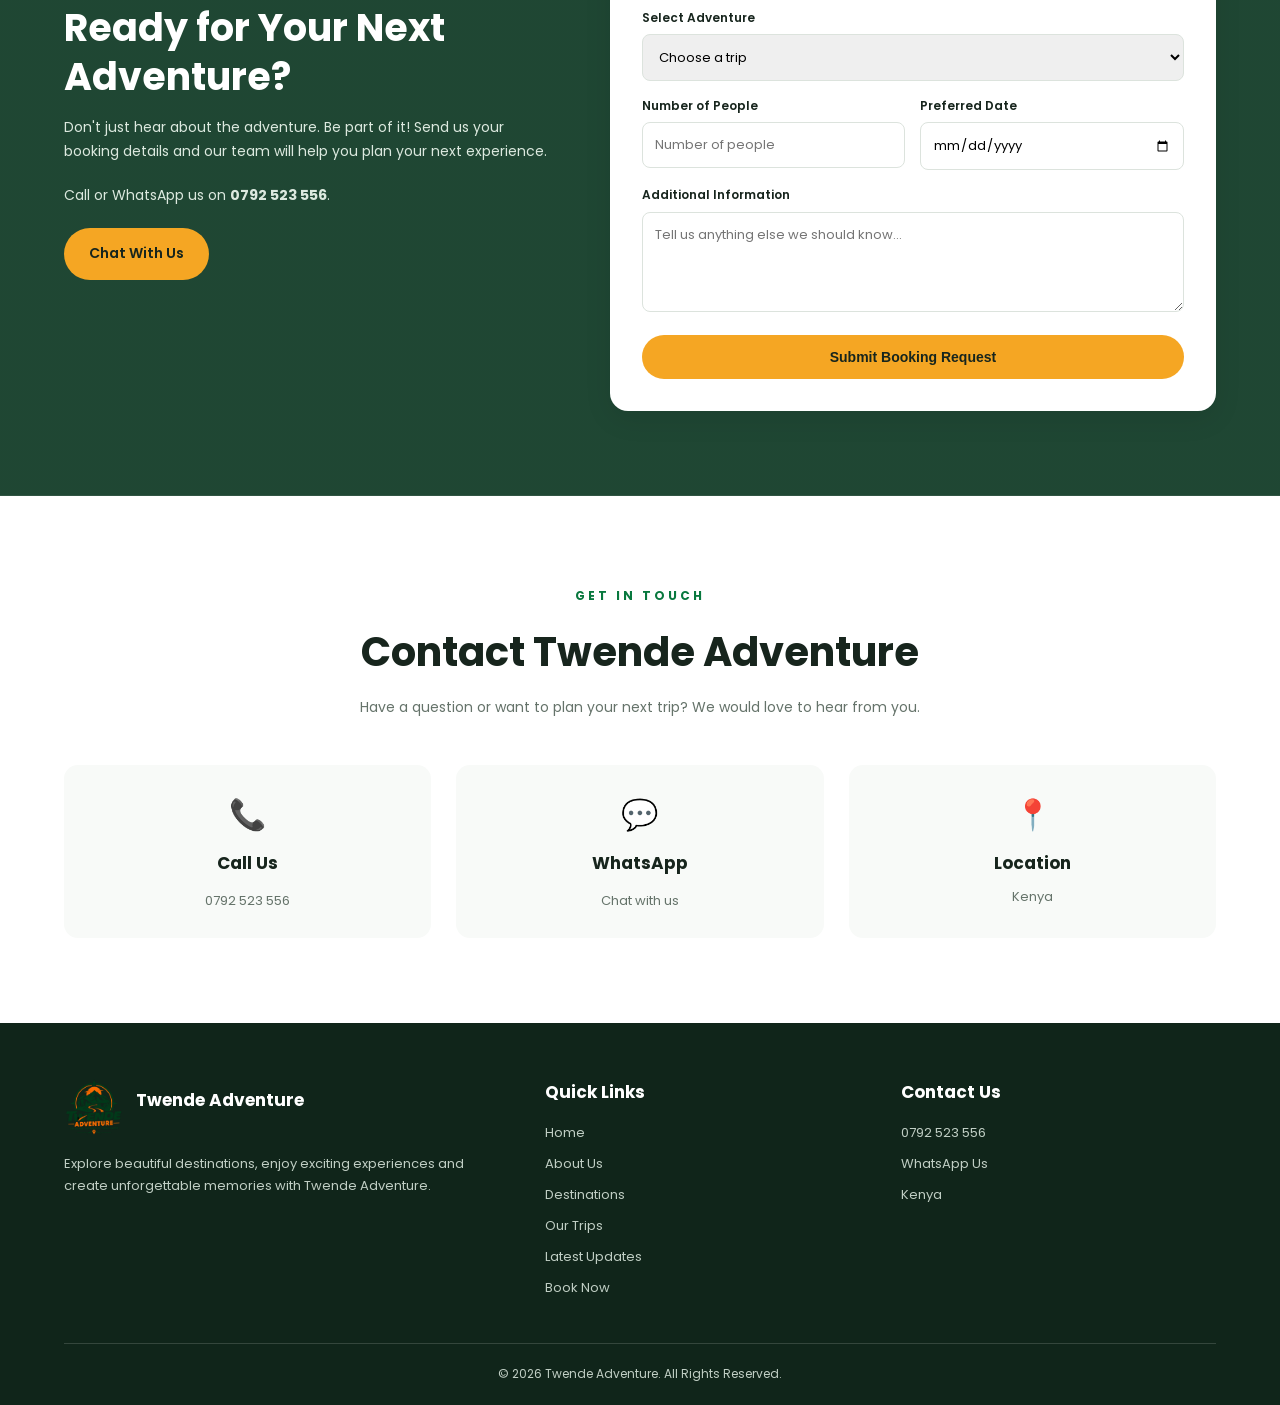
==== commit 2657253f: "Update print statement from 'Hello' to 'Goodbye'" ====
--- a/index.html
+++ b/index.html
@@ -7,22 +7,27 @@
 
     <title>Twende Adventure | Explore Kenya</title>
 
-    <meta name="description" content="Discover unforgettable adventures, trips and travel experiences across Kenya with Twende Adventure.">
+    <meta name="description" content="Discover unforgettable adventures, trips and travel experiences across Kenya with Twende Adventure. Book your next adventure today.">
+
+    <meta name="keywords" content="Twende Adventure, Kenya tours, travel, adventure trips, Camp Ndunda Falls, Kenya tourism">
+
+    <meta name="theme-color" content="#08783e">
 
     <link rel="preconnect" href="https://fonts.googleapis.com">
     <link rel="preconnect" href="https://fonts.gstatic.com" crossorigin>
-
     <link href="https://fonts.googleapis.com/css2?family=Poppins:wght@300;400;500;600;700;800&display=swap" rel="stylesheet">
 
     <style>
         :root {
-            --green: #16834a;
-            --dark-green: #075b32;
+            --green: #08783e;
+            --dark-green: #04552b;
             --light-green: #eaf7ef;
-            --orange: #f49a27;
+            --orange: #f5a623;
             --dark: #17251d;
-            --grey: #68756d;
+            --text: #65736a;
             --white: #ffffff;
+            --background: #f8faf8;
+            --shadow: 0 8px 28px rgba(0,0,0,.09);
         }
 
         * {
@@ -35,12 +40,13 @@
         body {
             font-family: 'Poppins', sans-serif;
             color: var(--dark);
-            background: #fff;
+            background: var(--white);
             line-height: 1.7;
         }
 
         a {
             text-decoration: none;
+            color: inherit;
         }
 
         img {
@@ -54,18 +60,33 @@
             margin: auto;
         }
 
+        /* TOP BAR */
+        .topbar {
+            background: var(--dark-green);
+            color: white;
+            padding: 8px 5%;
+            display: flex;
+            justify-content: space-between;
+            flex-wrap: wrap;
+            gap: 8px;
+            font-size: 12px;
+        }
+
+        .topbar a {
+            color: white;
+        }
+
         /* NAVIGATION */
-
         header {
             background: white;
             position: sticky;
             top: 0;
             z-index: 1000;
-            box-shadow: 0 3px 15px rgba(0,0,0,.08);
+            box-shadow: 0 2px 12px rgba(0,0,0,.07);
         }
 
         .navbar {
-            min-height: 80px;
+            min-height: 82px;
             display: flex;
             align-items: center;
             justify-content: space-between;
@@ -75,29 +96,40 @@
         .logo {
             display: flex;
             align-items: center;
-            gap: 10px;
-            color: var(--green);
+            gap: 12px;
+        }
+
+        .logo img {
+            width: 62px;
+            height: 62px;
+            object-fit: contain;
+        }
+
+        .logo-text {
             font-size: 21px;
             font-weight: 800;
-        }
-
-        .logo img {
-            width: 58px;
-            height: 58px;
-            object-fit: contain;
+            color: var(--green);
+            line-height: 1.2;
+        }
+
+        .logo-text span {
+            display: block;
+            font-size: 10px;
+            letter-spacing: 3px;
+            color: #777;
+            font-weight: 500;
         }
 
         .nav-links {
             display: flex;
             align-items: center;
-            gap: 25px;
+            gap: 23px;
             list-style: none;
         }
 
         .nav-links a {
-            color: #26342b;
+            font-size: 13px;
             font-weight: 600;
-            font-size: 14px;
             transition: .3s;
         }
 
@@ -108,120 +140,128 @@
         .nav-links .nav-book {
             background: var(--green);
             color: white;
-            padding: 11px 20px;
+            padding: 12px 19px;
             border-radius: 30px;
+        }
+
+        .nav-links .nav-book:hover {
+            background: var(--dark-green);
+            color: white;
         }
 
         .menu-toggle {
             display: none;
             border: none;
-            background: var(--green);
-            color: white;
-            padding: 9px 13px;
-            border-radius: 6px;
-            font-size: 23px;
+            background: none;
+            font-size: 28px;
             cursor: pointer;
+            color: var(--green);
         }
 
         /* HERO */
-
         .hero {
             min-height: 620px;
             display: flex;
             align-items: center;
+            background:
+                linear-gradient(90deg, rgba(0,35,18,.82), rgba(0,35,18,.25)),
+                url("https://images.unsplash.com/photo-1516026672322-bc52d61a55d5?auto=format&fit=crop&w=2000&q=85");
+            background-position: center;
+            background-size: cover;
             color: white;
-            background:
-                linear-gradient(90deg, rgba(0,0,0,.75), rgba(0,0,0,.15)),
-                url("https://images.unsplash.com/photo-1516026672322-bc52d61a55d5?auto=format&fit=crop&w=2000&q=85")
-                center/cover no-repeat;
         }
 
         .hero-content {
-            max-width: 720px;
+            max-width: 750px;
             padding: 100px 0;
         }
 
-        .hero-label {
+        .hero-tag {
             display: inline-block;
-            background: rgba(255,255,255,.17);
+            background: rgba(255,255,255,.16);
             border: 1px solid rgba(255,255,255,.5);
             padding: 8px 17px;
             border-radius: 30px;
+            font-size: 12px;
+            letter-spacing: 2px;
             margin-bottom: 22px;
-            font-size: 13px;
-            letter-spacing: 1px;
         }
 
         .hero h1 {
             font-size: clamp(38px, 6vw, 68px);
             line-height: 1.15;
-            margin-bottom: 20px;
+            font-weight: 800;
+            margin-bottom: 22px;
         }
 
         .hero h1 span {
-            color: #ffc15d;
+            color: var(--orange);
         }
 
         .hero p {
-            max-width: 570px;
-            font-size: 17px;
-            margin-bottom: 30px;
+            max-width: 600px;
+            font-size: 16px;
+            margin-bottom: 32px;
             color: #f1f1f1;
         }
 
         .btn {
             display: inline-block;
+            padding: 14px 25px;
+            border-radius: 30px;
+            font-weight: 600;
+            font-size: 14px;
+            transition: .3s;
+            cursor: pointer;
+            border: none;
+        }
+
+        .btn-primary {
+            background: var(--orange);
+            color: #17251d;
+        }
+
+        .btn-primary:hover {
+            background: white;
+            transform: translateY(-3px);
+        }
+
+        .btn-outline {
+            border: 2px solid white;
+            color: white;
+            margin-left: 10px;
+        }
+
+        .btn-outline:hover {
+            background: white;
+            color: var(--green);
+        }
+
+        /* INTRO STRIP */
+        .intro-strip {
             background: var(--green);
             color: white;
-            padding: 14px 27px;
-            border-radius: 30px;
-            font-weight: 600;
-            transition: .3s;
-            border: none;
-            cursor: pointer;
-        }
-
-        .btn:hover {
-            background: var(--dark-green);
-            transform: translateY(-3px);
-        }
-
-        .btn-orange {
-            background: var(--orange);
-            color: #17251d;
-        }
-
-        .btn-orange:hover {
-            background: #e88a13;
-        }
-
-        /* INTRO STRIP */
-
-        .intro-strip {
-            background: var(--dark-green);
-            color: white;
-            padding: 23px 0;
+            padding: 24px 0;
         }
 
         .intro-grid {
             display: grid;
             grid-template-columns: repeat(3, 1fr);
+            gap: 25px;
             text-align: center;
-            gap: 20px;
-        }
-
-        .intro-grid strong {
-            display: block;
+        }
+
+        .intro-item h3 {
             font-size: 17px;
-        }
-
-        .intro-grid span {
-            font-size: 13px;
-            color: #d6eadc;
+            margin-bottom: 3px;
+        }
+
+        .intro-item p {
+            font-size: 12px;
+            color: #d9f1e2;
         }
 
         /* GENERAL SECTIONS */
-
         section {
             padding: 85px 0;
         }
@@ -232,25 +272,25 @@
             margin: 0 auto 45px;
         }
 
-        .section-heading .eyebrow {
+        .eyebrow {
             color: var(--green);
+            font-size: 12px;
+            letter-spacing: 3px;
             font-weight: 700;
-            text-transform: uppercase;
-            letter-spacing: 2px;
-            font-size: 12px;
         }
 
         .section-heading h2 {
             font-size: clamp(28px, 4vw, 40px);
             margin: 10px 0;
+            color: var(--dark);
         }
 
         .section-heading p {
-            color: var(--grey);
+            color: var(--text);
+            font-size: 14px;
         }
 
         /* ABOUT */
-
         .about-grid {
             display: grid;
             grid-template-columns: 1fr 1fr;
@@ -264,55 +304,56 @@
 
         .about-image img {
             width: 100%;
-            height: 420px;
+            height: 430px;
             object-fit: cover;
             border-radius: 18px;
-        }
-
-        .about-image::after {
-            content: "";
+            box-shadow: var(--shadow);
+        }
+
+        .about-badge {
             position: absolute;
-            width: 100px;
-            height: 100px;
+            right: -15px;
+            bottom: 25px;
             background: var(--orange);
-            border-radius: 15px;
-            right: -15px;
-            bottom: -15px;
-            z-index: -1;
+            color: var(--dark);
+            padding: 18px 22px;
+            border-radius: 12px;
+            font-weight: 700;
         }
 
         .about-text h2 {
-            font-size: 36px;
+            font-size: 35px;
             line-height: 1.3;
-            margin: 10px 0 20px;
+            margin: 12px 0 20px;
         }
 
         .about-text p {
-            color: var(--grey);
-            margin-bottom: 20px;
-        }
-
-        .check-list {
+            color: var(--text);
+            font-size: 14px;
+            margin-bottom: 17px;
+        }
+
+        .about-points {
             list-style: none;
-            margin-bottom: 25px;
-        }
-
-        .check-list li {
+            margin: 22px 0;
+        }
+
+        .about-points li {
             margin: 10px 0;
-            font-weight: 500;
-        }
-
-        .check-list li::before {
+            font-size: 14px;
+            font-weight: 600;
+        }
+
+        .about-points li::before {
             content: "✓";
             color: var(--green);
-            font-weight: bold;
+            font-weight: 800;
             margin-right: 10px;
         }
 
         /* DESTINATIONS */
-
         .destinations {
-            background: #f6faf7;
+            background: var(--background);
         }
 
         .destination-grid {
@@ -323,10 +364,10 @@
 
         .destination-card {
             position: relative;
+            height: 320px;
+            border-radius: 16px;
             overflow: hidden;
-            height: 350px;
-            border-radius: 16px;
-            box-shadow: 0 8px 25px rgba(0,0,0,.09);
+            box-shadow: var(--shadow);
         }
 
         .destination-card img {
@@ -345,7 +386,7 @@
             inset: 0;
             display: flex;
             flex-direction: column;
-            justify-content: flex-end;
+            justify-content: end;
             padding: 25px;
             color: white;
             background: linear-gradient(transparent, rgba(0,0,0,.8));
@@ -355,8 +396,11 @@
             font-size: 23px;
         }
 
+        .destination-overlay p {
+            font-size: 12px;
+        }
+
         /* TRIPS */
-
         .trips-section {
             background: white;
         }
@@ -368,15 +412,16 @@
         }
 
         .trip-card {
-            border-radius: 15px;
+            background: white;
+            border-radius: 16px;
             overflow: hidden;
-            background: white;
-            box-shadow: 0 6px 25px rgba(0,0,0,.09);
+            box-shadow: var(--shadow);
+            border: 1px solid #edf0ed;
             transition: .3s;
         }
 
         .trip-card:hover {
-            transform: translateY(-7px);
+            transform: translateY(-6px);
         }
 
         .trip-card img {
@@ -385,126 +430,189 @@
             object-fit: cover;
         }
 
-        .trip-info {
+        .trip-content {
             padding: 22px;
         }
 
-        .trip-info .location {
+        .trip-content h3 {
+            font-size: 19px;
+            margin-bottom: 10px;
+        }
+
+        .trip-content p {
+            color: var(--text);
+            font-size: 13px;
+            margin-bottom: 12px;
+            white-space: pre-wrap;
+        }
+
+        .trip-price {
             color: var(--green);
+            font-size: 19px;
+            font-weight: 800;
+            margin: 12px 0;
+        }
+
+        .trip-content a {
+            display: inline-block;
+            background: var(--green);
+            color: white;
+            padding: 10px 18px;
+            border-radius: 25px;
+            font-size: 12px;
+            font-weight: 600;
+        }
+
+        /* LATEST UPDATES */
+        .posts-section {
+            background: #f6faf7;
+        }
+
+        .posts-container {
+            display: grid;
+            grid-template-columns: repeat(3, 1fr);
+            gap: 25px;
+        }
+
+        .post-card {
+            background: white;
+            border-radius: 16px;
+            overflow: hidden;
+            box-shadow: var(--shadow);
+            transition: .3s;
+        }
+
+        .post-card:hover {
+            transform: translateY(-6px);
+        }
+
+        .post-image {
+            width: 100%;
+            height: 230px;
+            object-fit: cover;
+        }
+
+        .post-content {
+            padding: 23px;
+        }
+
+        .post-content h3 {
+            font-size: 20px;
+            margin-bottom: 12px;
+            color: var(--dark);
+        }
+
+        .post-content p {
+            color: var(--text);
+            white-space: pre-wrap;
+            overflow-wrap: anywhere;
             font-size: 13px;
-            font-weight: 700;
-        }
-
-        .trip-info h3 {
-            font-size: 21px;
-            margin: 8px 0;
-        }
-
-        .trip-info p {
-            color: var(--grey);
-            margin-bottom: 12px;
-        }
-
-        .trip-info h4 {
+        }
+
+        .post-date {
+            display: block;
+            margin-top: 15px;
             color: var(--green);
-            font-size: 21px;
-            margin: 15px 0;
-        }
-
-        .trip-info h4 small {
+            font-weight: 600;
             font-size: 12px;
-            color: var(--grey);
+        }
+
+        .no-posts {
+            grid-column: 1 / -1;
+            text-align: center;
+            color: var(--text);
+            padding: 25px;
         }
 
         /* GALLERY */
-
         .gallery {
-            background: var(--light-green);
+            background: white;
         }
 
         .gallery-grid {
             display: grid;
             grid-template-columns: repeat(4, 1fr);
+            grid-auto-rows: 210px;
             gap: 15px;
         }
 
-        .gallery-item {
-            height: 230px;
-            overflow: hidden;
-            border-radius: 13px;
-        }
-
-        .gallery-item img {
+        .gallery-grid img {
             width: 100%;
             height: 100%;
             object-fit: cover;
-            transition: .5s;
-        }
-
-        .gallery-item:hover img {
-            transform: scale(1.1);
+            border-radius: 12px;
+            transition: .3s;
+        }
+
+        .gallery-grid img:hover {
+            transform: scale(1.025);
+        }
+
+        .gallery-grid .gallery-large {
+            grid-column: span 2;
+            grid-row: span 2;
         }
 
         /* WHY CHOOSE US */
-
-        .features-grid {
+        .why-us {
+            background: var(--light-green);
+        }
+
+        .why-grid {
             display: grid;
             grid-template-columns: repeat(3, 1fr);
             gap: 25px;
         }
 
-        .feature-card {
-            padding: 30px;
+        .why-card {
+            background: white;
+            padding: 30px 24px;
             border-radius: 15px;
-            background: #f8faf8;
             text-align: center;
-            transition: .3s;
-        }
-
-        .feature-card:hover {
-            background: var(--light-green);
-            transform: translateY(-5px);
-        }
-
-        .feature-icon {
-            font-size: 38px;
+            box-shadow: 0 5px 20px rgba(0,0,0,.04);
+        }
+
+        .why-icon {
+            font-size: 35px;
             margin-bottom: 12px;
         }
 
-        .feature-card h3 {
+        .why-card h3 {
+            font-size: 17px;
             margin-bottom: 10px;
         }
 
-        .feature-card p {
-            color: var(--grey);
-            font-size: 14px;
+        .why-card p {
+            color: var(--text);
+            font-size: 13px;
         }
 
         /* BOOKING */
-
         .booking-section {
             background:
-                linear-gradient(rgba(4,65,35,.9), rgba(4,65,35,.9)),
-                url("https://images.unsplash.com/photo-1470770841072-f978cf4d019e?auto=format&fit=crop&w=1800&q=80")
-                center/cover;
+                linear-gradient(rgba(0,45,23,.88), rgba(0,45,23,.88)),
+                url("https://images.unsplash.com/photo-1472396961693-142e6e269027?auto=format&fit=crop&w=1600&q=80");
+            background-position: center;
+            background-size: cover;
             color: white;
         }
 
         .booking-grid {
             display: grid;
-            grid-template-columns: 1fr 1fr;
+            grid-template-columns: .9fr 1.1fr;
             gap: 50px;
             align-items: center;
         }
 
         .booking-text h2 {
-            font-size: 40px;
+            font-size: 38px;
             line-height: 1.3;
-            margin-bottom: 20px;
+            margin: 15px 0;
         }
 
         .booking-text p {
-            color: #d8e9de;
+            color: #dce9df;
+            font-size: 14px;
             margin-bottom: 20px;
         }
 
@@ -512,12 +620,19 @@
             background: white;
             color: var(--dark);
             padding: 32px;
-            border-radius: 17px;
+            border-radius: 18px;
+            box-shadow: var(--shadow);
         }
 
         .booking-form h3 {
-            font-size: 25px;
+            font-size: 23px;
             margin-bottom: 20px;
+        }
+
+        .form-row {
+            display: grid;
+            grid-template-columns: 1fr 1fr;
+            gap: 15px;
         }
 
         .form-group {
@@ -526,8 +641,8 @@
 
         .form-group label {
             display: block;
+            font-size: 12px;
             font-weight: 600;
-            font-size: 13px;
             margin-bottom: 6px;
         }
 
@@ -535,10 +650,11 @@
         .form-group select,
         .form-group textarea {
             width: 100%;
-            padding: 13px;
-            border: 1px solid #dce5de;
+            padding: 12px;
+            border: 1px solid #dce3dd;
             border-radius: 8px;
             font-family: inherit;
+            font-size: 13px;
             outline: none;
         }
 
@@ -548,13 +664,16 @@
             border-color: var(--green);
         }
 
+        .form-group textarea {
+            min-height: 100px;
+            resize: vertical;
+        }
+
         .booking-form button {
             width: 100%;
-            font-size: 15px;
         }
 
         /* CONTACT */
-
         .contact-grid {
             display: grid;
             grid-template-columns: repeat(3, 1fr);
@@ -562,27 +681,28 @@
         }
 
         .contact-card {
-            padding: 28px;
+            padding: 25px;
+            background: var(--background);
+            border-radius: 14px;
             text-align: center;
-            border-radius: 15px;
-            background: #f7faf8;
         }
 
         .contact-card h3 {
-            margin: 10px 0;
-        }
-
-        .contact-card p {
-            color: var(--grey);
-        }
-
+            margin: 8px 0;
+            font-size: 17px;
+        }
+
+        .contact-card p,
         .contact-card a {
-            color: var(--green);
-            font-weight: 600;
+            color: var(--text);
+            font-size: 13px;
+        }
+
+        .contact-icon {
+            font-size: 30px;
         }
 
         /* FOOTER */
-
         footer {
             background: #10251a;
             color: white;
@@ -591,7 +711,7 @@
 
         .footer-grid {
             display: grid;
-            grid-template-columns: 2fr 1fr 1fr;
+            grid-template-columns: 1.4fr 1fr 1fr;
             gap: 40px;
             margin-bottom: 35px;
         }
@@ -600,111 +720,126 @@
             display: flex;
             align-items: center;
             gap: 12px;
-            font-size: 22px;
-            font-weight: 800;
             margin-bottom: 15px;
         }
 
         .footer-brand img {
-            width: 55px;
-            height: 55px;
+            width: 60px;
+            height: 60px;
             object-fit: contain;
         }
 
-        footer p,
-        footer a {
-            color: #c7d6cc;
-            font-size: 14px;
-        }
-
-        footer h3 {
+        .footer-brand h3 {
+            color: white;
+        }
+
+        .footer-column p {
+            color: #c0cec4;
+            font-size: 13px;
+            margin-bottom: 12px;
+        }
+
+        .footer-column h3 {
             margin-bottom: 15px;
-        }
-
-        footer ul {
+            font-size: 17px;
+        }
+
+        .footer-column ul {
             list-style: none;
         }
 
-        footer li {
-            margin: 8px 0;
-        }
-
-        footer a:hover {
-            color: #ffc15d;
-        }
-
-        .copyright {
-            border-top: 1px solid #365141;
+        .footer-column li {
+            margin-bottom: 9px;
+            font-size: 13px;
+            color: #c0cec4;
+        }
+
+        .footer-column a:hover {
+            color: var(--orange);
+        }
+
+        .footer-bottom {
+            border-top: 1px solid rgba(255,255,255,.15);
             padding-top: 20px;
             text-align: center;
+            color: #c0cec4;
+            font-size: 12px;
         }
 
         /* WHATSAPP BUTTON */
-
         .whatsapp-float {
             position: fixed;
             right: 22px;
             bottom: 22px;
-            z-index: 999;
-            background: #25D366;
+            width: 58px;
+            height: 58px;
+            border-radius: 50%;
+            background: #25d366;
             color: white;
-            padding: 13px 19px;
-            border-radius: 35px;
-            font-weight: 700;
-            box-shadow: 0 5px 15px rgba(0,0,0,.2);
+            display: flex;
+            align-items: center;
+            justify-content: center;
+            font-size: 28px;
+            z-index: 1500;
+            box-shadow: 0 5px 20px rgba(0,0,0,.2);
         }
 
         /* BACK TO TOP */
-
-        #backToTop {
-            display: none;
+        .back-to-top {
             position: fixed;
-            bottom: 85px;
-            right: 25px;
-            z-index: 998;
-            border: none;
+            right: 27px;
+            bottom: 92px;
+            width: 42px;
+            height: 42px;
             background: var(--green);
             color: white;
-            padding: 12px 16px;
             border-radius: 50%;
-            font-size: 19px;
-            cursor: pointer;
+            display: flex;
+            align-items: center;
+            justify-content: center;
+            z-index: 1400;
+            font-size: 20px;
         }
 
         /* RESPONSIVE DESIGN */
-
-        @media(max-width: 900px) {
+        @media(max-width: 950px) {
+            .nav-links {
+                gap: 13px;
+            }
+
+            .nav-links a {
+                font-size: 11px;
+            }
+
+            .trip-container,
+            .posts-container,
+            .destination-grid {
+                grid-template-columns: repeat(2, 1fr);
+            }
+
             .about-grid,
             .booking-grid {
-                grid-template-columns: 1fr;
-            }
-
-            .destination-grid,
-            .trip-container {
-                grid-template-columns: repeat(2, 1fr);
-            }
-
-            .gallery-grid {
-                grid-template-columns: repeat(2, 1fr);
-            }
-
-            .features-grid {
-                grid-template-columns: repeat(2, 1fr);
+                gap: 30px;
             }
         }
 
         @media(max-width: 700px) {
+            .topbar {
+                justify-content: center;
+                text-align: center;
+            }
+
             .navbar {
-                min-height: 70px;
-            }
-
-            .logo {
+                min-height: 72px;
+            }
+
+            .logo img {
+                width: 50px;
+                height: 50px;
+            }
+
+            .logo-text {
                 font-size: 17px;
-            }
-
-            .logo img {
-                width: 48px;
-                height: 48px;
             }
 
             .menu-toggle {
@@ -714,12 +849,14 @@
             .nav-links {
                 display: none;
                 position: absolute;
-                top: 100%;
+                top: 72px;
                 left: 0;
                 width: 100%;
                 background: white;
                 flex-direction: column;
-                padding: 25px;
+                align-items: stretch;
+                padding: 18px 5%;
+                gap: 0;
                 box-shadow: 0 8px 15px rgba(0,0,0,.1);
             }
 
@@ -727,55 +864,96 @@
                 display: flex;
             }
 
+            .nav-links li {
+                padding: 12px 0;
+                border-bottom: 1px solid #eee;
+            }
+
+            .nav-links a {
+                font-size: 14px;
+            }
+
+            .nav-links .nav-book {
+                display: inline-block;
+            }
+
             .hero {
-                min-height: 540px;
+                min-height: 560px;
             }
 
             .hero-content {
-                padding: 75px 0;
+                padding: 70px 0;
+            }
+
+            .hero p {
+                font-size: 14px;
+            }
+
+            .btn {
+                padding: 12px 17px;
+                font-size: 12px;
             }
 
             .intro-grid {
                 grid-template-columns: 1fr;
-            }
-
+                gap: 20px;
+            }
+
+            section {
+                padding: 65px 0;
+            }
+
+            .about-grid,
+            .booking-grid {
+                grid-template-columns: 1fr;
+            }
+
+            .about-image img {
+                height: 300px;
+            }
+
+            .about-badge {
+                right: 10px;
+            }
+
+            .trip-container,
+            .posts-container,
             .destination-grid,
-            .trip-container,
-            .features-grid,
-            .contact-grid,
+            .why-grid,
+            .contact-grid {
+                grid-template-columns: 1fr;
+            }
+
+            .gallery-grid {
+                grid-template-columns: repeat(2, 1fr);
+                grid-auto-rows: 160px;
+            }
+
+            .gallery-grid .gallery-large {
+                grid-column: span 2;
+                grid-row: span 1;
+            }
+
+            .form-row {
+                grid-template-columns: 1fr;
+                gap: 0;
+            }
+
+            .booking-form {
+                padding: 22px;
+            }
+
+            .booking-text h2 {
+                font-size: 30px;
+            }
+
             .footer-grid {
                 grid-template-columns: 1fr;
-            }
-
-            .gallery-grid {
-                grid-template-columns: repeat(2, 1fr);
-            }
-
-            .gallery-item {
-                height: 160px;
-            }
-
-            section {
-                padding: 60px 0;
-            }
-
-            .about-image img {
-                height: 300px;
-            }
-
-            .booking-form {
-                padding: 22px;
-            }
-
-            .booking-text h2 {
-                font-size: 31px;
-            }
-
-            .whatsapp-float {
-                right: 12px;
-                bottom: 12px;
-                padding: 10px 14px;
-                font-size: 13px;
+                gap: 25px;
+            }
+
+            .btn-outline {
+                margin-left: 5px;
             }
         }
     </style>
@@ -783,512 +961,544 @@
 
 <body>
 
-<!-- NAVIGATION -->
-<header>
-    <div class="container navbar">
-
-        <a href="#home" class="logo">
-            <img src="./images/logo.png"
-                 alt="Twende Adventure Logo"
-                 onerror="this.onerror=null; this.src='https://placehold.co/100x100/16834a/ffffff?text=TA';">
-            <span>Twende Adventure</span>
-        </a>
-
-        <button class="menu-toggle" id="menuToggle" aria-label="Open navigation menu">
-            ☰
-        </button>
-
-        <ul class="nav-links" id="navLinks">
-            <li><a href="#home">Home</a></li>
-            <li><a href="#about">About Us</a></li>
-            <li><a href="#destinations">Destinations</a></li>
-            <li><a href="#trips">Our Trips</a></li>
-            <li><a href="#gallery">Gallery</a></li>
-            <li><a href="#contact">Contact</a></li>
-            <li><a href="#booking" class="nav-book">Book Now</a></li>
-        </ul>
-
-    </div>
-</header>
-
-
-<!-- HERO SECTION -->
-<section class="hero" id="home">
-    <div class="container">
-        <div class="hero-content">
-
-            <span class="hero-label">EXPLORE • EXPERIENCE • ENJOY</span>
-
-            <h1>
-                Discover Kenya.<br>
-                <span>Experience Adventure.</span>
-            </h1>
-
-            <p>
-                Escape the ordinary and explore amazing destinations,
-                beautiful landscapes and unforgettable experiences
-                with Twende Adventure.
-            </p>
-
-            <a href="#trips" class="btn btn-orange">Explore Our Trips →</a>
-
+    <!-- TOP BAR -->
+    <div class="topbar">
+        <div>Explore Kenya. Experience Adventure.</div>
+        <div>
+            Call us:
+            <a href="tel:0792523556">0792 523 556</a>
+            |
+            <a href="https://wa.me/254792523556" target="_blank">WhatsApp</a>
         </div>
     </div>
-</section>
-
-
-<!-- INTRO STRIP -->
-<div class="intro-strip">
-    <div class="container intro-grid">
-
-        <div>
-            <strong>Adventure Awaits</strong>
-            <span>Discover exciting destinations</span>
+
+    <!-- NAVIGATION -->
+    <header>
+        <div class="container navbar">
+
+            <a href="#home" class="logo">
+                <img src="images/logo.png" alt="Twende Adventure Logo"
+                     onerror="this.style.display='none'">
+                <div class="logo-text">
+                    Twende Adventure
+                    <span>EXPLORE • DISCOVER • EXPERIENCE</span>
+                </div>
+            </a>
+
+            <button class="menu-toggle" id="menuToggle"
+                    aria-label="Open navigation menu">☰</button>
+
+            <ul class="nav-links" id="navLinks">
+                <li><a href="#home">Home</a></li>
+                <li><a href="#about">About Us</a></li>
+                <li><a href="#destinations">Destinations</a></li>
+                <li><a href="#trips">Our Trips</a></li>
+                <li><a href="#updates">Latest Updates</a></li>
+                <li><a href="#gallery">Gallery</a></li>
+                <li><a href="#contact">Contact</a></li>
+                <li><a href="#booking" class="nav-book">Book Now</a></li>
+            </ul>
+
         </div>
-
-        <div>
-            <strong>Unforgettable Memories</strong>
-            <span>Enjoy every moment of the journey</span>
+    </header>
+
+    <!-- HERO SECTION -->
+    <section class="hero" id="home">
+        <div class="container">
+            <div class="hero-content">
+
+                <span class="hero-tag">WELCOME TO TWENDE ADVENTURE</span>
+
+                <h1>
+                    Discover Kenya.<br>
+                    <span>Live The Adventure.</span>
+                </h1>
+
+                <p>
+                    Your journey to unforgettable experiences starts here.
+                    Explore beautiful destinations, connect with nature,
+                    meet new people and create memories that last a lifetime.
+                </p>
+
+                <a href="#trips" class="btn btn-primary">Explore Our Trips</a>
+                <a href="#about" class="btn btn-outline">Discover More</a>
+
+            </div>
         </div>
-
-        <div>
-            <strong>Travel Together</strong>
-            <span>Make every trip special</span>
+    </section>
+
+    <!-- INTRO STRIP -->
+    <div class="intro-strip">
+        <div class="container intro-grid">
+
+            <div class="intro-item">
+                <h3>Adventure Awaits</h3>
+                <p>Discover exciting experiences</p>
+            </div>
+
+            <div class="intro-item">
+                <h3>Explore Kenya</h3>
+                <p>Visit amazing destinations</p>
+            </div>
+
+            <div class="intro-item">
+                <h3>Create Memories</h3>
+                <p>Make every journey count</p>
+            </div>
+
         </div>
-
     </div>
-</div>
-
-
-<!-- ABOUT SECTION -->
-<section id="about">
-    <div class="container about-grid">
-
-        <div class="about-image">
-            <img
-                src="https://images.unsplash.com/photo-1511497584788-876760111969?auto=format&fit=crop&w=1000&q=85"
-                alt="Beautiful green nature and forest">
+
+    <!-- ABOUT US -->
+    <section id="about">
+        <div class="container about-grid">
+
+            <div class="about-image">
+                <img
+                    src="https://images.unsplash.com/photo-1511497584788-876760111969?auto=format&fit=crop&w=1000&q=85"
+                    alt="Beautiful nature and forest adventure">
+                <div class="about-badge">
+                    Let's Explore!
+                </div>
+            </div>
+
+            <div class="about-text">
+                <span class="eyebrow">WHO WE ARE</span>
+
+                <h2>Making Every Journey an Unforgettable Experience</h2>
+
+                <p>
+                    Twende Adventure is about bringing people together
+                    through travel, exploration and exciting outdoor
+                    experiences.
+                </p>
+
+                <p>
+                    We help adventure lovers discover beautiful places,
+                    enjoy fun activities and experience the beauty of
+                    Kenya through memorable trips.
+                </p>
+
+                <ul class="about-points">
+                    <li>Exciting group adventures</li>
+                    <li>Beautiful destinations</li>
+                    <li>Memorable travel experiences</li>
+                    <li>Fun activities and new friendships</li>
+                </ul>
+
+                <a href="#booking" class="btn btn-primary">Plan Your Adventure</a>
+            </div>
+
         </div>
-
-        <div class="about-text">
-
-            <span class="eyebrow">ABOUT TWENDE ADVENTURE</span>
-
-            <h2>Let's Explore The Beauty Of Nature Together</h2>
-
-            <p>
-                Twende Adventure is all about discovering beautiful
-                places, enjoying exciting activities and creating
-                memories that last a lifetime.
-            </p>
-
-            <p>
-                From waterfalls and nature trails to outdoor adventures
-                and group trips, we make every journey an experience
-                worth remembering.
-            </p>
-
-            <ul class="check-list">
-                <li>Exciting travel experiences</li>
-                <li>Beautiful destinations</li>
-                <li>Fun group adventures</li>
-                <li>Memories worth sharing</li>
-            </ul>
-
-            <a href="#booking" class="btn">Plan Your Adventure</a>
-
+    </section>
+
+    <!-- DESTINATIONS -->
+    <section class="destinations" id="destinations">
+        <div class="container">
+
+            <div class="section-heading">
+                <span class="eyebrow">EXPLORE BEAUTIFUL PLACES</span>
+                <h2>Popular Destinations</h2>
+                <p>
+                    Discover some of the beautiful places and experiences
+                    waiting for you across Kenya.
+                </p>
+            </div>
+
+            <div class="destination-grid">
+
+                <div class="destination-card">
+                    <img
+                        src="https://images.unsplash.com/photo-1516026672322-bc52d61a55d5?auto=format&fit=crop&w=900&q=85"
+                        alt="Kenyan wildlife">
+                    <div class="destination-overlay">
+                        <h3>Kenya Adventures</h3>
+                        <p>Explore the beauty of the wild</p>
+                    </div>
+                </div>
+
+                <div class="destination-card">
+                    <img
+                        src="https://images.unsplash.com/photo-1433086966358-54859d0ed716?auto=format&fit=crop&w=900&q=85"
+                        alt="Beautiful waterfall">
+                    <div class="destination-overlay">
+                        <h3>Waterfalls</h3>
+                        <p>Discover nature's hidden treasures</p>
+                    </div>
+                </div>
+
+                <div class="destination-card">
+                    <img
+                        src="https://images.unsplash.com/photo-1472396961693-142e6e269027?auto=format&fit=crop&w=900&q=85"
+                        alt="Nature and wildlife">
+                    <div class="destination-overlay">
+                        <h3>Nature Escapes</h3>
+                        <p>Reconnect with nature</p>
+                    </div>
+                </div>
+
+            </div>
         </div>
-
-    </div>
-</section>
-
-
-<!-- DESTINATIONS -->
-<section class="destinations" id="destinations">
-    <div class="container">
-
-        <div class="section-heading">
-            <span class="eyebrow">EXPLORE WITH US</span>
-            <h2>Discover Amazing Destinations</h2>
-            <p>
-                Explore beautiful places and experience the magic
-                of travelling across Kenya.
-            </p>
+    </section>
+
+    <!-- UPCOMING TRIPS -->
+    <section class="trips-section" id="trips">
+        <div class="container">
+
+            <div class="section-heading">
+                <span class="eyebrow">JOIN THE EXPERIENCE</span>
+                <h2>Upcoming Adventures</h2>
+                <p>
+                    Find your next adventure and join us for an experience
+                    worth remembering.
+                </p>
+            </div>
+
+            <!-- Trips are loaded automatically from Firebase -->
+            <div class="trip-container" id="tripContainer">
+                <p class="no-posts">Loading available adventures...</p>
+            </div>
+
         </div>
-
-        <div class="destination-grid">
-
-            <div class="destination-card">
+    </section>
+
+    <!-- LATEST UPDATES -->
+    <section class="posts-section" id="updates">
+        <div class="container">
+
+            <div class="section-heading">
+                <span class="eyebrow">STAY CONNECTED</span>
+                <h2>Latest Updates</h2>
+                <p>
+                    Discover our latest adventures, announcements,
+                    upcoming trips and exciting news.
+                </p>
+            </div>
+
+            <!-- Posts are loaded automatically from Firebase -->
+            <div class="posts-container" id="postsContainer">
+                <p class="no-posts">Loading latest updates...</p>
+            </div>
+
+        </div>
+    </section>
+
+    <!-- GALLERY -->
+    <section class="gallery" id="gallery">
+        <div class="container">
+
+            <div class="section-heading">
+                <span class="eyebrow">MOMENTS THAT MATTER</span>
+                <h2>Adventure Gallery</h2>
+                <p>
+                    A glimpse of the beautiful places and experiences
+                    that make every adventure special.
+                </p>
+            </div>
+
+            <div class="gallery-grid">
+
+                <img class="gallery-large"
+                     src="https://images.unsplash.com/photo-1472396961693-142e6e269027?auto=format&fit=crop&w=1000&q=85"
+                     alt="Wildlife adventure">
+
                 <img
-                    src="https://images.unsplash.com/photo-1472396961693-142e6e269027?auto=format&fit=crop&w=900&q=85"
-                    alt="Wildlife in a natural landscape">
-                <div class="destination-overlay">
-                    <h3>Wildlife Adventures</h3>
-                    <p>Discover the beauty of nature.</p>
-                </div>
-            </div>
-
-            <div class="destination-card">
+                     src="https://images.unsplash.com/photo-1433086966358-54859d0ed716?auto=format&fit=crop&w=700&q=85"
+                     alt="Waterfall">
+
                 <img
-                    src="https://images.unsplash.com/photo-1432405972618-c60b0225b8f9?auto=format&fit=crop&w=900&q=85"
-                    alt="Beautiful waterfall">
-                <div class="destination-overlay">
-                    <h3>Waterfall Experiences</h3>
-                    <p>Enjoy refreshing natural escapes.</p>
-                </div>
-            </div>
-
-            <div class="destination-card">
+                     src="https://images.unsplash.com/photo-1500530855697-b586d89ba3ee?auto=format&fit=crop&w=700&q=85"
+                     alt="Outdoor adventure">
+
                 <img
-                    src="https://images.unsplash.com/photo-1464822759023-fed622ff2c3b?auto=format&fit=crop&w=900&q=85"
-                    alt="Mountain adventure">
-                <div class="destination-overlay">
-                    <h3>Mountain Adventures</h3>
-                    <p>Explore breathtaking landscapes.</p>
-                </div>
-            </div>
-
+                     src="https://images.unsplash.com/photo-1511497584788-876760111969?auto=format&fit=crop&w=700&q=85"
+                     alt="Forest">
+
+                <img
+                     src="https://images.unsplash.com/photo-1470252649378-9c29740c9fa8?auto=format&fit=crop&w=700&q=85"
+                     alt="Beautiful landscape">
+
+            </div>
         </div>
-
-    </div>
-</section>
-
-
-<!-- TRIPS FROM FIREBASE -->
-<section class="trips-section" id="trips">
-    <div class="container">
-
-        <div class="section-heading">
-            <span class="eyebrow">YOUR NEXT JOURNEY</span>
-            <h2>Upcoming Adventures</h2>
-            <p>
-                Find your next adventure and book your place.
-                New trips can be added through our admin dashboard.
-            </p>
+    </section>
+
+    <!-- WHY CHOOSE US -->
+    <section class="why-us">
+        <div class="container">
+
+            <div class="section-heading">
+                <span class="eyebrow">THE TWENDE EXPERIENCE</span>
+                <h2>Why Travel With Us?</h2>
+                <p>
+                    We believe every adventure should be enjoyable,
+                    memorable and worth sharing.
+                </p>
+            </div>
+
+            <div class="why-grid">
+
+                <div class="why-card">
+                    <div class="why-icon">🌍</div>
+                    <h3>Amazing Destinations</h3>
+                    <p>
+                        Discover beautiful locations and hidden gems
+                        across Kenya.
+                    </p>
+                </div>
+
+                <div class="why-card">
+                    <div class="why-icon">🤝</div>
+                    <h3>Meet New People</h3>
+                    <p>
+                        Connect with other adventure lovers and build
+                        lasting friendships.
+                    </p>
+                </div>
+
+                <div class="why-card">
+                    <div class="why-icon">🎉</div>
+                    <h3>Unforgettable Fun</h3>
+                    <p>
+                        Enjoy exciting activities and make memories
+                        worth keeping.
+                    </p>
+                </div>
+
+            </div>
         </div>
-
-        <div class="trip-container" id="tripContainer">
-            <p>Loading available adventures...</p>
+    </section>
+
+    <!-- BOOKING SECTION -->
+    <section class="booking-section" id="booking">
+        <div class="container booking-grid">
+
+            <div class="booking-text">
+                <span class="eyebrow" style="color:#f5a623;">
+                    YOUR NEXT JOURNEY STARTS HERE
+                </span>
+
+                <h2>Ready for Your Next Adventure?</h2>
+
+                <p>
+                    Don't just hear about the adventure. Be part of it!
+                    Send us your booking details and our team will help
+                    you plan your next experience.
+                </p>
+
+                <p>
+                    Call or WhatsApp us on
+                    <strong>0792 523 556</strong>.
+                </p>
+
+                <a href="https://wa.me/254792523556"
+                   target="_blank"
+                   class="btn btn-primary">
+                    Chat With Us
+                </a>
+            </div>
+
+            <form class="booking-form" id="bookingForm">
+
+                <h3>Book Your Adventure</h3>
+
+                <div class="form-row">
+
+                    <div class="form-group">
+                        <label for="name">Full Name</label>
+                        <input type="text" id="name" name="name"
+                               placeholder="Enter your name" required>
+                    </div>
+
+                    <div class="form-group">
+                        <label for="phone">Phone Number</label>
+                        <input type="tel" id="phone" name="phone"
+                               placeholder="07XXXXXXXX" required>
+                    </div>
+
+                </div>
+
+                <div class="form-group">
+                    <label for="trip">Select Adventure</label>
+                    <select id="trip" name="trip" required>
+                        <option value="">Choose a trip</option>
+                        <option value="Twende Camp Ndunda Falls, Embu">
+                            Twende Camp Ndunda Falls, Embu
+                        </option>
+                        <option value="Other Adventure">
+                            Other Adventure
+                        </option>
+                    </select>
+                </div>
+
+                <div class="form-row">
+
+                    <div class="form-group">
+                        <label for="people">Number of People</label>
+                        <input type="number" id="people" name="people"
+                               min="1" placeholder="Number of people" required>
+                    </div>
+
+                    <div class="form-group">
+                        <label for="date">Preferred Date</label>
+                        <input type="date" id="date" name="date">
+                    </div>
+
+                </div>
+
+                <div class="form-group">
+                    <label for="message">Additional Information</label>
+                    <textarea id="message" name="message"
+                              placeholder="Tell us anything else we should know..."></textarea>
+                </div>
+
+                <button type="submit" class="btn btn-primary">
+                    Submit Booking Request
+                </button>
+
+            </form>
+
         </div>
-
-    </div>
-</section>
-
-
-<!-- GALLERY -->
-<section class="gallery" id="gallery">
-    <div class="container">
-
-        <div class="section-heading">
-            <span class="eyebrow">TRAVEL MOMENTS</span>
-            <h2>Adventure In Pictures</h2>
-            <p>
-                Beautiful scenery, exciting experiences and
-                unforgettable travel moments.
-            </p>
-        </div>
-
-        <div class="gallery-grid">
-
-            <div class="gallery-item">
-                <img
-                    src="https://images.unsplash.com/photo-1500530855697-b586d89ba3ee?auto=format&fit=crop&w=700&q=80"
-                    alt="Beautiful outdoor landscape">
-            </div>
-
-            <div class="gallery-item">
-                <img
-                    src="https://images.unsplash.com/photo-1470770841072-f978cf4d019e?auto=format&fit=crop&w=700&q=80"
-                    alt="Mountain lake">
-            </div>
-
-            <div class="gallery-item">
-                <img
-                    src="https://images.unsplash.com/photo-1500534623283-312aade485b7?auto=format&fit=crop&w=700&q=80"
-                    alt="Travel scenery">
-            </div>
-
-            <div class="gallery-item">
-                <img
-                    src="https://images.unsplash.com/photo-1470252649378-9c29740c9fa8?auto=format&fit=crop&w=700&q=80"
-                    alt="Sunrise over nature">
-            </div>
-
-            <div class="gallery-item">
-                <img
-                    src="https://images.unsplash.com/photo-1441974231531-c6227db76b6e?auto=format&fit=crop&w=700&q=80"
-                    alt="Green forest">
-            </div>
-
-            <div class="gallery-item">
-                <img
-                    src="https://images.unsplash.com/photo-1501785888041-af3ef285b470?auto=format&fit=crop&w=700&q=80"
-                    alt="Beautiful mountain scenery">
-            </div>
-
-            <div class="gallery-item">
-                <img
-                    src="https://images.unsplash.com/photo-1518837695005-2083093ee35b?auto=format&fit=crop&w=700&q=80"
-                    alt="Ocean and water">
-            </div>
-
-            <div class="gallery-item">
-                <img
-                    src="https://images.unsplash.com/photo-1472396961693-142e6e269027?auto=format&fit=crop&w=700&q=80"
-                    alt="Wildlife adventure">
-            </div>
-
-        </div>
-
-    </div>
-</section>
-
-
-<!-- WHY CHOOSE US -->
-<section id="why-us">
-    <div class="container">
-
-        <div class="section-heading">
-            <span class="eyebrow">WHY TRAVEL WITH US?</span>
-            <h2>Make Every Journey Special</h2>
-            <p>
-                We want every adventure to be exciting,
-                enjoyable and memorable.
-            </p>
-        </div>
-
-        <div class="features-grid">
-
-            <div class="feature-card">
-                <div class="feature-icon">🌍</div>
-                <h3>Amazing Destinations</h3>
-                <p>Discover beautiful places and exciting experiences.</p>
-            </div>
-
-            <div class="feature-card">
-                <div class="feature-icon">🤝</div>
-                <h3>Group Experiences</h3>
-                <p>Meet people, make friends and enjoy travelling together.</p>
-            </div>
-
-            <div class="feature-card">
-                <div class="feature-icon">📸</div>
-                <h3>Lasting Memories</h3>
-                <p>Enjoy moments and experiences worth remembering.</p>
-            </div>
-
-            <div class="feature-card">
-                <div class="feature-icon">🏞️</div>
-                <h3>Nature Adventures</h3>
-                <p>Explore waterfalls, forests and beautiful landscapes.</p>
-            </div>
-
-            <div class="feature-card">
-                <div class="feature-icon">🎯</div>
-                <h3>Exciting Activities</h3>
-                <p>Enjoy outdoor activities and discover new experiences.</p>
-            </div>
-
-            <div class="feature-card">
-                <div class="feature-icon">💚</div>
-                <h3>Adventure Spirit</h3>
-                <p>Escape routine and make time for exploration.</p>
-            </div>
-
-        </div>
-
-    </div>
-</section>
-
-
-<!-- BOOKING SECTION -->
-<section class="booking-section" id="booking">
-    <div class="container booking-grid">
-
-        <div class="booking-text">
-            <span class="eyebrow">YOUR ADVENTURE STARTS HERE</span>
-
-            <h2>Ready For Your Next Adventure?</h2>
-
-            <p>
-                Choose your trip, send us your booking details
-                and our team will help you with the next steps.
-            </p>
-
-            <a href="https://wa.me/254792523556"
-               target="_blank"
-               class="btn btn-orange">
-                Chat With Us on WhatsApp
-            </a>
-        </div>
-
-        <form class="booking-form" id="bookingForm">
-
-            <h3>Book Your Adventure</h3>
-
-            <div class="form-group">
-                <label for="name">Your Full Name</label>
-                <input type="text" id="name" required
-                       placeholder="Enter your full name">
-            </div>
-
-            <div class="form-group">
-                <label for="phone">Phone Number</label>
-                <input type="tel" id="phone" required
-                       placeholder="Enter your phone number">
-            </div>
-
-            <div class="form-group">
-                <label for="trip">Choose Your Trip</label>
-                <select id="trip" required>
-                    <option value="">Select a trip</option>
-                    <option value="Twende Camp Ndunda Falls, Embu">
-                        Twende Camp Ndunda Falls, Embu
-                    </option>
-                </select>
-            </div>
-
-            <div class="form-group">
-                <label for="people">Number of People</label>
-                <input type="number" id="people" min="1" required
-                       placeholder="How many people?">
-            </div>
-
-            <div class="form-group">
-                <label for="date">Preferred Travel Date</label>
-                <input type="date" id="date" required>
-            </div>
-
-            <div class="form-group">
-                <label for="message">Additional Message</label>
-                <textarea id="message" rows="3"
-                          placeholder="Any additional information?"></textarea>
-            </div>
-
-            <button type="submit" class="btn">
-                Send Booking Request →
-            </button>
-
-        </form>
-
-    </div>
-</section>
-
-
-<!-- CONTACT -->
-<section id="contact">
-    <div class="container">
-
-        <div class="section-heading">
-            <span class="eyebrow">GET IN TOUCH</span>
-            <h2>Contact Twende Adventure</h2>
-            <p>
-                Have a question or want to plan your next trip?
-                We would love to hear from you.
-            </p>
-        </div>
-
-        <div class="contact-grid">
-
-            <div class="contact-card">
-                <div class="feature-icon">📞</div>
-                <h3>Call Us</h3>
-                <p><a href="tel:0792523556">0792523556</a></p>
-            </div>
-
-            <div class="contact-card">
-                <div class="feature-icon">💬</div>
-                <h3>WhatsApp</h3>
+    </section>
+
+    <!-- CONTACT -->
+    <section id="contact">
+        <div class="container">
+
+            <div class="section-heading">
+                <span class="eyebrow">GET IN TOUCH</span>
+                <h2>Contact Twende Adventure</h2>
                 <p>
+                    Have a question or want to plan your next trip?
+                    We would love to hear from you.
+                </p>
+            </div>
+
+            <div class="contact-grid">
+
+                <div class="contact-card">
+                    <div class="contact-icon">📞</div>
+                    <h3>Call Us</h3>
+                    <a href="tel:0792523556">0792 523 556</a>
+                </div>
+
+                <div class="contact-card">
+                    <div class="contact-icon">💬</div>
+                    <h3>WhatsApp</h3>
                     <a href="https://wa.me/254792523556" target="_blank">
                         Chat with us
                     </a>
+                </div>
+
+                <div class="contact-card">
+                    <div class="contact-icon">📍</div>
+                    <h3>Location</h3>
+                    <p>Kenya</p>
+                </div>
+
+            </div>
+        </div>
+    </section>
+
+    <!-- FOOTER -->
+    <footer>
+        <div class="container">
+
+            <div class="footer-grid">
+
+                <div class="footer-column">
+
+                    <div class="footer-brand">
+                        <img src="images/logo.png"
+                             alt="Twende Adventure Logo"
+                             onerror="this.style.display='none'">
+
+                        <h3>Twende Adventure</h3>
+                    </div>
+
+                    <p>
+                        Explore beautiful destinations, enjoy exciting
+                        experiences and create unforgettable memories
+                        with Twende Adventure.
+                    </p>
+
+                </div>
+
+                <div class="footer-column">
+                    <h3>Quick Links</h3>
+
+                    <ul>
+                        <li><a href="#home">Home</a></li>
+                        <li><a href="#about">About Us</a></li>
+                        <li><a href="#destinations">Destinations</a></li>
+                        <li><a href="#trips">Our Trips</a></li>
+                        <li><a href="#updates">Latest Updates</a></li>
+                        <li><a href="#booking">Book Now</a></li>
+                    </ul>
+                </div>
+
+                <div class="footer-column">
+                    <h3>Contact Us</h3>
+
+                    <ul>
+                        <li>
+                            <a href="tel:0792523556">0792 523 556</a>
+                        </li>
+                        <li>
+                            <a href="https://wa.me/254792523556"
+                               target="_blank">WhatsApp Us</a>
+                        </li>
+                        <li>Kenya</li>
+                    </ul>
+                </div>
+
+            </div>
+
+            <div class="footer-bottom">
+                <p>
+                    &copy; <span id="currentYear"></span>
+                    Twende Adventure. All Rights Reserved.
                 </p>
             </div>
 
-            <div class="contact-card">
-                <div class="feature-icon">🌐</div>
-                <h3>Explore</h3>
-                <p>Follow our adventures and discover upcoming trips.</p>
-            </div>
-
         </div>
-
-    </div>
-</section>
-
-
-<!-- FOOTER -->
-<footer>
-    <div class="container">
-
-        <div class="footer-grid">
-
-            <div>
-                <div class="footer-brand">
-                    <img src="./images/logo.png"
-                         alt="Twende Adventure Logo"
-                         onerror="this.onerror=null; this.src='https://placehold.co/100x100/16834a/ffffff?text=TA';">
-                    <span>Twende Adventure</span>
-                </div>
-
-                <p>
-                    Discover new places, enjoy exciting adventures
-                    and create unforgettable memories with us.
-                </p>
-            </div>
-
-            <div>
-                <h3>Quick Links</h3>
-                <ul>
-                    <li><a href="#home">Home</a></li>
-                    <li><a href="#about">About Us</a></li>
-                    <li><a href="#trips">Our Trips</a></li>
-                    <li><a href="#gallery">Gallery</a></li>
-                </ul>
-            </div>
-
-            <div>
-                <h3>Contact</h3>
-                <ul>
-                    <li><a href="tel:0792523556">0792523556</a></li>
-                    <li>
-                        <a href="https://wa.me/254792523556" target="_blank">
-                            WhatsApp Us
-                        </a>
-                    </li>
-                    <li><a href="#booking">Book a Trip</a></li>
-                </ul>
-            </div>
-
-        </div>
-
-        <div class="copyright">
-            <p>
-                © <span id="currentYear"></span> Twende Adventure.
-                All Rights Reserved.
-            </p>
-        </div>
-
-    </div>
-</footer>
-
-
-<!-- FLOATING WHATSAPP -->
-<a class="whatsapp-float"
-   href="https://wa.me/254792523556"
-   target="_blank">
-    WhatsApp Us
-</a>
-
-
-<!-- BACK TO TOP -->
-<button id="backToTop" aria-label="Back to top">↑</button>
-
-
-<!-- JAVASCRIPT FILES -->
-<script src="script.js"></script>
-<script type="module" src="public-trips.js"></script>
+    </footer>
+
+    <!-- FLOATING WHATSAPP -->
+    <a class="whatsapp-float"
+       href="https://wa.me/254792523556"
+       target="_blank"
+       aria-label="Chat with Twende Adventure on WhatsApp">
+        ☎
+    </a>
+
+    <!-- BACK TO TOP -->
+    <a href="#home" class="back-to-top" aria-label="Back to top">
+        ↑
+    </a>
+
+    <!-- NAVIGATION AND BASIC PAGE FUNCTIONS -->
+    <script>
+        const menuToggle = document.getElementById("menuToggle");
+        const navLinks = document.getElementById("navLinks");
+
+        menuToggle.addEventListener("click", function () {
+            navLinks.classList.toggle("active");
+        });
+
+        document.querySelectorAll(".nav-links a").forEach(function (link) {
+            link.addEventListener("click", function () {
+                navLinks.classList.remove("active");
+            });
+        });
+
+        document.getElementById("currentYear").textContent =
+            new Date().getFullYear();
+    </script>
+
+    <!-- YOUR EXISTING JAVASCRIPT FILES -->
+    <script src="script.js"></script>
+    <script type="module" src="public-trips.js"></script>
+    <script type="module" src="public-posts.js"></script>
 
 </body>
 </html>
